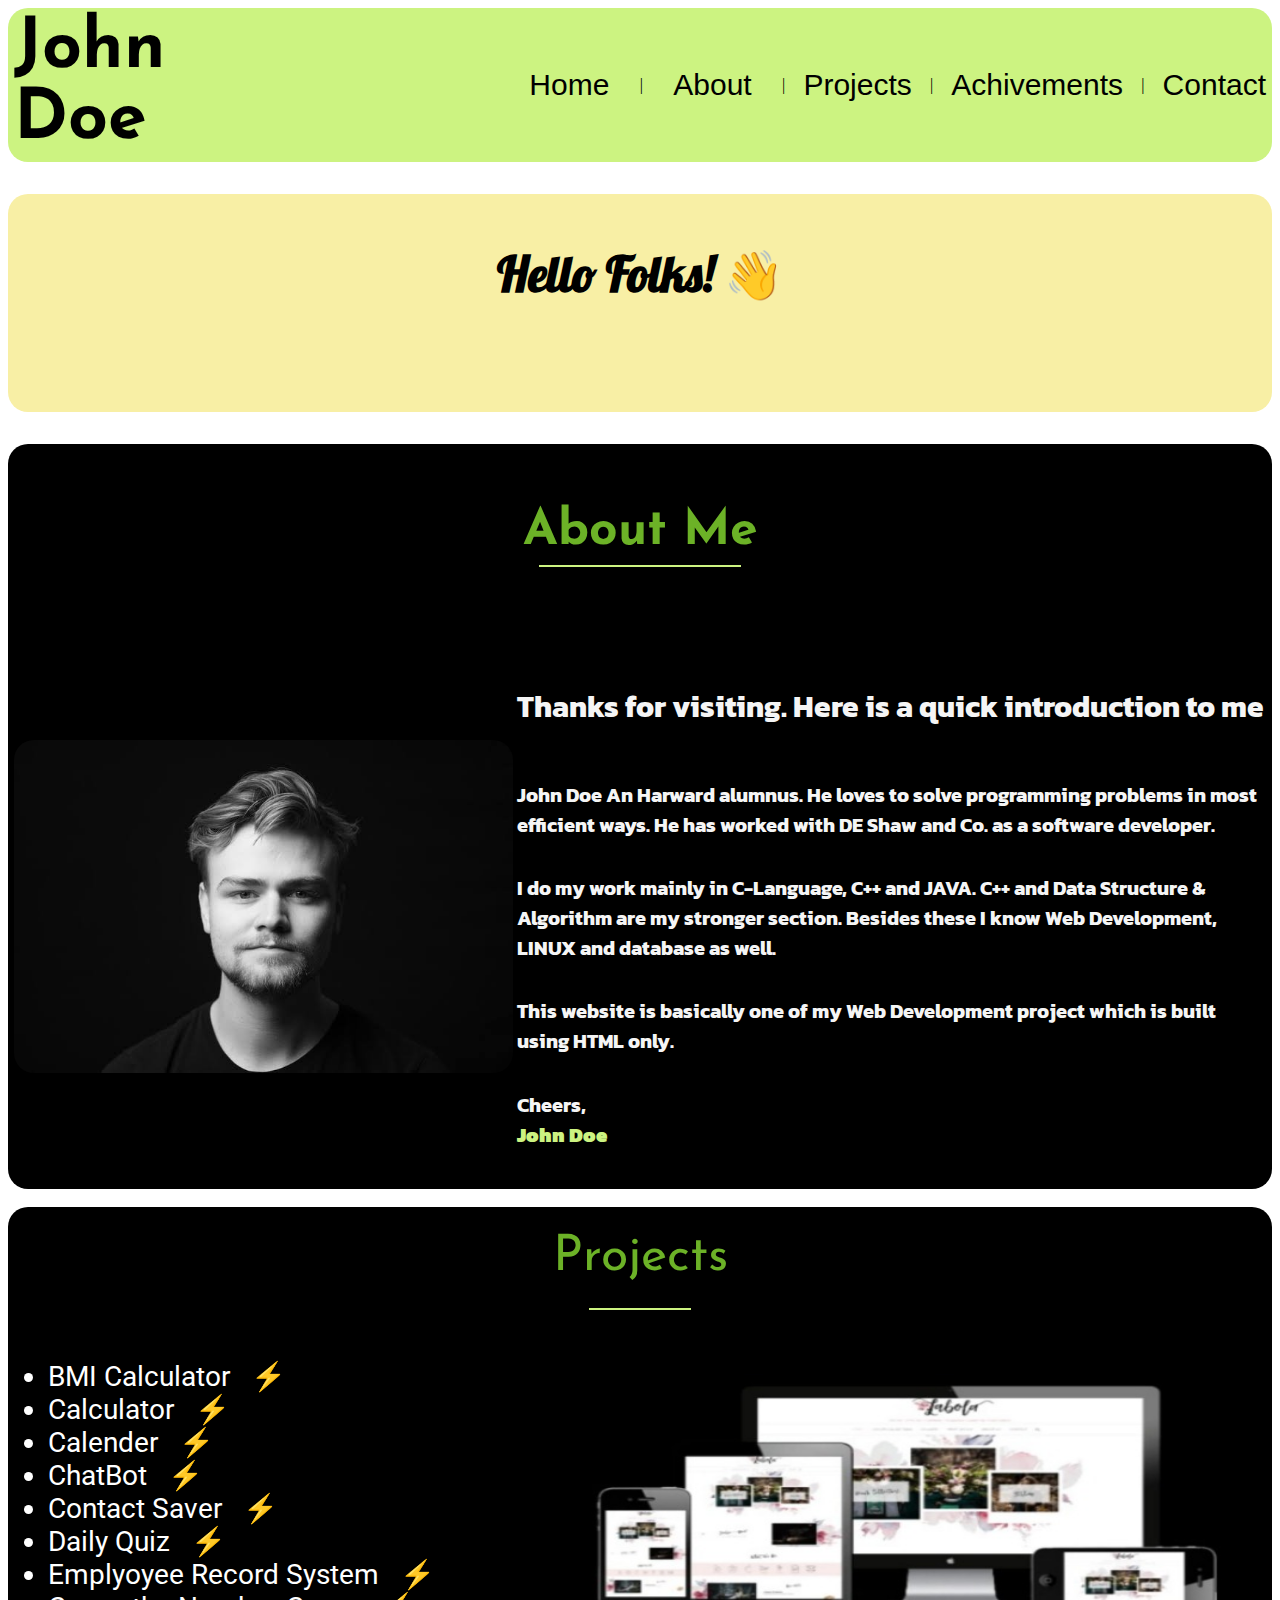
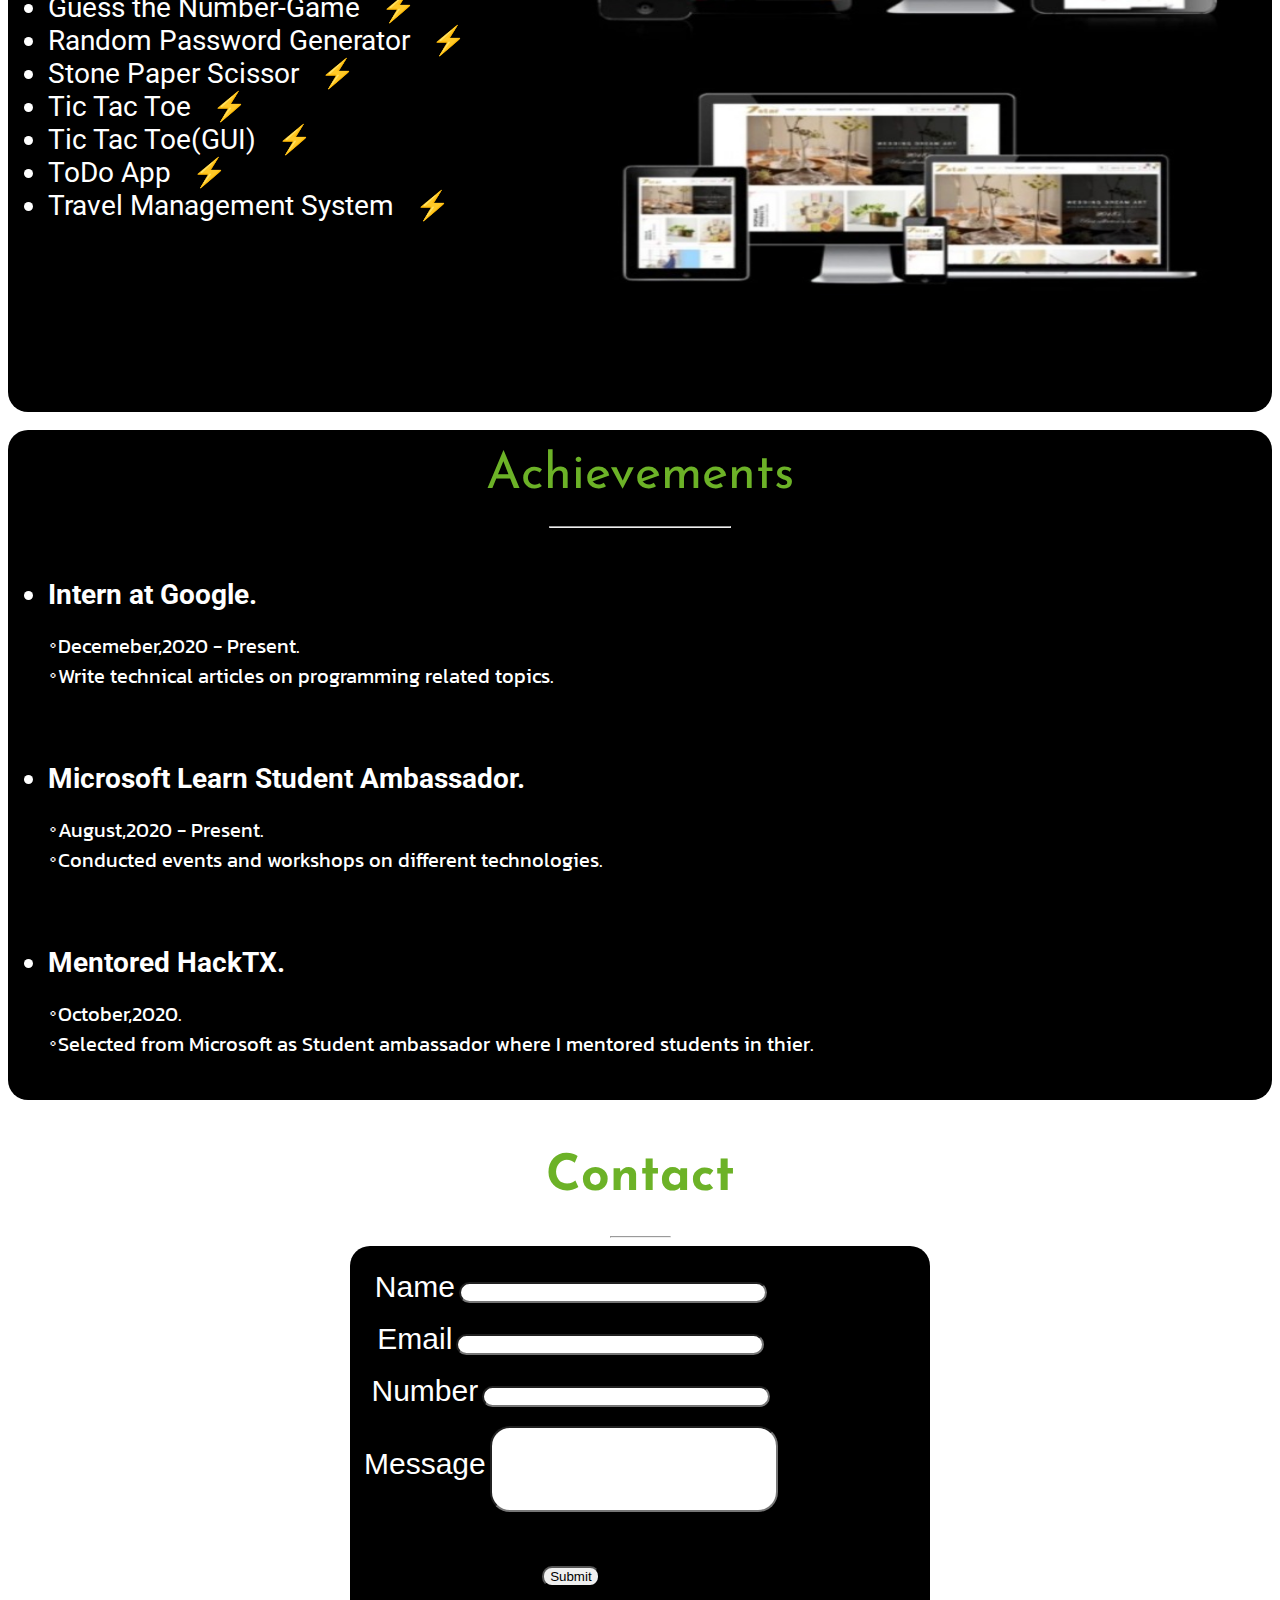
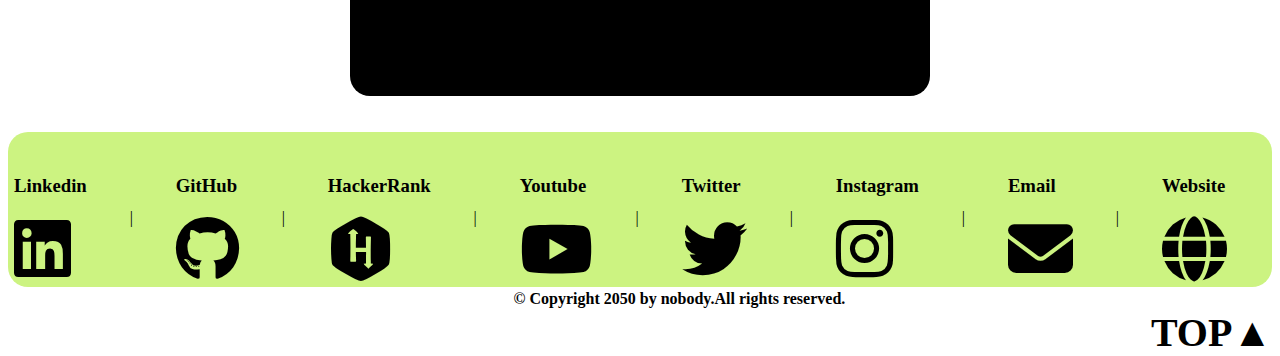
==== index.html @ 7a76ca44 "first update" ====
<!DOCTYPE html>
<html lang="en">
<head>
    <meta charset="UTF-8">
    <meta http-equiv="X-UA-Compatible" content="IE=edge">
    <meta name="viewport" content="width=device-width, initial-scale=1.0">
    <link rel="stylesheet" href="./fontawesome-6/css/all.css">
    <link rel="preconnect" href="https://fonts.googleapis.com">
<link rel="preconnect" href="https://fonts.gstatic.com" crossorigin>
<link href="https://fonts.googleapis.com/css2?family=Josefin+Sans:wght@700&family=Lobster&family=Kanit:ital,wght@1,200&family=Roboto&display=swap" rel="stylesheet">
<link rel="stylesheet" href="./style.css">
    <title>simple profile page</title>
</head>
<body>
    <!-- header-starting -->
    <table bgcolor="#CCF381" style="border-radius: 20px"
    width="100%"
    height="120px">
        <tr>
            <td>
                <table align="center">
                    <tr>
                        <td>
                            <b style="font-family: 'Josefin Sans', sans-serif;
                                      font-size: 70px;">John Doe</b>
                        </td>
                        <td width="25%"></td>
                        <td>
                            <a id="home" href="#home" style="text-decoration: none;
                            font-family: 'Abel', sans-serif; 
                            font-size: 30px;
                            color: black;">Home</a>
                        </td>
                        <td width="2%"></td>
                        <td>|</td>
                        <td width="2%"></td>

                        <td>
                            <a href="#about" style="text-decoration: none;
                            font-family: 'Abel', sans-serif; 
                            font-size: 30px;
                            color: black;">About</a>
                        </td>
                        <td width="2%"></td>
                        <td>|</td>
                        <td width="1%"></td>

                        <td>
                            <a href="#projects" style="text-decoration: none;
                            font-family: 'Abel', sans-serif; 
                            font-size: 30px;
                            color: black;">Projects</a>
                        </td>
                        <td width="1%"></td>
                        <td>|</td>
                        <td width="1%"></td>

                        <td>
                            <a href="#achivements" style="text-decoration: none;
                            font-family: 'Abel', sans-serif; 
                            font-size: 30px;
                            color: black;">Achivements</a>
                        </td>
                        <td width="1%"></td>
                        <td>|</td>
                        <td width="1%"></td>

                        <td>
                            <a href="#contact" style="text-decoration: none;
                            font-family: 'Abel', sans-serif; 
                            font-size: 30px;
                            color: black;">Contact</a>
                        </td>
                    </tr>
                </table>
            </td>
        </tr>
    </table>
    <h1 style="text-align: center;
                background-color: rgb(248, 239, 165);
                border-radius: 20px;
                width: 100%;
                height: 160px;
                display: block;
                font-size: 48px;
                font-family: 'Lobster', cursive;
                font-weight: bold;
                padding-top: 50px;
                padding-bottom: 8px;">
                Hello Folks! &#128075;</h1>
                <table
      width="100%"
      align="center"
      style="
        background-color: black;
        border-radius: 20px;
      "
    >
      <tr>
        <td>
          <table align="center">
            <tr>
              <td height="180" align="center" valign="middle" colspan="2">
                <h2
                  style="
                    font-family: 'Josefin Sans', sans-serif;
                    font-size: 50px;
                    color: rgb(108, 178, 39);
                    display: inline;
                  "
                >
                  About Me
                </h2>
                <hr color="#ccf381" width="200" />
              </td>
            </tr>

            <tr>
              <td width="40%">
                <img
                  src="./images/card.jpeg"
                  style="width: 100%; border-radius: 20px"
                />
              </td>

              <td width="60%">
                <h5
                  style="
                    font-family: 'Kanit', sans-serif;
                    color: whitesmoke;
                    font-size: 30px;
                  "
                >
                  Thanks for visiting. Here is a quick introduction to me
                </h5>
                <h5
                  style="
                    font-family: 'Kanit', sans-serif;
                    color: whitesmoke;
                    font-size: 20px;
                  "
                >
                  John Doe An Harward alumnus. He loves to solve programming
                  problems in most efficient ways. He has worked with DE Shaw
                  and Co. as a software developer.
                </h5>
                <h5
                  style="
                    font-family: 'Kanit', sans-serif;
                    color: whitesmoke;
                    font-size: 20px;
                  "
                >
                  I do my work mainly in C-Language, C++ and JAVA. C++ and Data
                  Structure & Algorithm are my stronger section. Besides these I
                  know Web Development, LINUX and database as well.
                </h5>
                <h5
                  style="
                    font-family: 'Kanit', sans-serif;
                    color: whitesmoke;
                    font-size: 20px;
                  "
                >
                  This website is basically one of my Web Development project
                  which is built using HTML only.
                </h5>
                <h5
                  style="
                    font-family: 'Kanit', sans-serif;
                    color: whitesmoke;
                    font-size: 20px;
                  "
                >
                  Cheers,<br />
                  <b style="color: #ccf381"> John Doe</b>
                </h5>
              </td>
            </tr>
          </table>
        </td>
      </tr>
    </table>
    <br>
                        <div class="main1" style="background-color:black;
                        color: rgb(108, 178, 39);
                        font-family: 'Josefin Sans', sans-serif;
                        border-radius: 20px;
                        width: 100%;
                        height: 780px;
                        text-align: center;
                        padding-top: 25px;
                        font-size: 50px;">Projects
                        <hr color="#ccf381" width="100" />
                        <ul>
                            <img src="./images/desktop.jpeg" style="text-align: right;
                                                          height: 550px;
                                                          width: 700px;
                                                          margin-left: auto;
                                                          float: right;" alt="desktop">
                            <li>BMI Calculator &nbsp;
                                &#9889;</li>
                            <li>Calculator &nbsp;
                                &#9889;</li>
                            <li>Calender &nbsp;
                                &#9889;</li>
                            <li>ChatBot &nbsp;
                                &#9889;</li>
                            <li>Contact Saver &nbsp;
                                &#9889;</li>
                            <li>Daily Quiz &nbsp;
                                &#9889;</li>
                            <li>Emplyoyee Record System &nbsp;
                                &#9889;</li>
                            <li>Guess the Number-Game &nbsp;
                                &#9889;</li>
                            <li>Random Password Generator &nbsp;
                                &#9889;</li>
                            <li>Stone Paper Scissor &nbsp;
                                &#9889;</li>
                            <li>Tic Tac Toe &nbsp;
                                &#9889;</li>
                            <li>Tic Tac Toe(GUI) &nbsp;
                                &#9889;</li>
                            <li>ToDo App &nbsp;
                                &#9889;</li>
                            <li>Travel Management System &nbsp;
                                &#9889;</li>
                        </ul>
                        </div><br>
                        <div class="main1" style="background-color:black;
                        color: rgb(108, 178, 39);
                        font-family: 'Josefin Sans', sans-serif;
                        border-radius: 20px;
                        width: 100%;
                        height: 650px;
                        text-align: center;
                        padding-top: 20px;
                        font-size: 50px;">Achievements
                        <hr width="180px">
                        
                        <center>
                        <ul>
                            <li><b>Intern at Google.</b></li>
                            <p style="color : white;
                            text-align: left;
                            font-size: 20px;
                            font-family: 'Kanit', sans-serif;">&#3866;Decemeber,2020 - Present.<br>
                            &#3866;Write technical articles on programming related topics.<br></p>
                            <br>
                            <li><b>Microsoft Learn Student Ambassador.</b></li>
                            <p style="color : white;
                            text-align: left;
                            font-size: 20px;
                            font-family: 'Kanit', sans-serif;">&#3866;August,2020 - Present.<br>
                            &#3866;Conducted events and workshops on different technologies.<br></p>
                            <br>
                            <li><b>Mentored HackTX.</b></li>
                            <p style="color : white;
                            text-align: left;
                            font-size: 20px;
                            font-family: 'Kanit', sans-serif;">&#3866;October,2020.<br>
                            &#3866;Selected from Microsoft as Student ambassador where I mentored students in thier.<br></p>
                            <br>
                        </ul>
                        </center>
                        </div>
                        <br>
                        <h1 style="color: rgb(108, 178, 39);
                        text-align: center;
                        font-size: 50px;
                        font-family: 'Josefin Sans', sans-serif;">Contact</h1>
                        <hr width="59px">
                        <center>
                        <div class="main2" style="background-color: black;
                        border-radius: 20px;
                        width: 580px;
                        height: 450px;
                        text-align: center;">
                            
                            <fieldset style="width: fit-content;
                                      text-align: center;
                                      border: 0px solid black;">
                            <form id="login" method="get" action="login.php" style="text-align: center;
                                                                              color: white;
                                                                              margin-left: auto;
                                                                              margin-right: auto;">
                                                                              <br>
                                <label for="name" style="font-size: 30px;
                                                    font-family: Arial, Helvetica, sans-serif;">Name</label>
                                <input type="text" name="name" style="border-radius: 20px;
                                                                width: 300px;">
                                <br>
                                <br>
                                <label for="email" style="font-size: 30px;
                                                    font-family: Arial, Helvetica, sans-serif;">Email</label>
                                <input type="text" name="email" style="border-radius: 20px;
                                                                        width: 300px;
                                                                        text-align: center;">
                                <br>
                                <br>
                                <label for="number" style="font-size: 30px;
                                                    font-family: Arial, Helvetica, sans-serif;">Number</label>
                                <input type="text" name="number" style="border-radius: 20px;
                                                                    width: 280px;">
                                <br><br>
                                <label for="message" style="font-size: 30px;
                                                     font-family: Arial, Helvetica, sans-serif;">Message</label>
                                <input type="text" name="name" style="border-radius: 20px;
                                                                height: 80px;
                                                                width: 280px;">
                                <br>
                                <br>
                                <br>
                                <br>
                                <center>
                                    <input type = "submit" value = "Submit" style="border-radius: 10px;" >
                                </center>
                            </form>
                            </fieldset>
                            </center>
                        </div>
                        <br>
                        <br>
                        <table bgcolor="#CCF381" style="border-radius: 20px"
                                                width="100%"
                                                height="120px">
        <tr>
            <td>
                <table align="center">
                    <tr>
                        <td>
                            <h3>Linkedin</h3>
                            <a href="#"><i class="fa-brands fa-linkedin" style="font-size:65px; color: black;"></i></a>
                        </td>
                        <td width="4%"></td>
                        <td>|</td>
                        <td width="4%"></td>
                        <td>
                            <h3>GitHub</h3>
                            <a href="#"><i class="fa-brands fa-github" style="font-size: 65px; color: black;"></i></a>
                        </td>
                        <td width="4%"></td>
                        <td>|</td>
                        <td width="4%"></td>
                        <td>
                            <h3>HackerRank</h3>
                            <a href="#"><i class="fa-brands fa-hackerrank" style="font-size: 65px; color: black;"></i></a>
                        </td>
                        <td width="4%"></td>
                        <td>|</td>
                        <td width="4%"></td>
                        <td>
                            <h3>Youtube</h3>
                            <a href="#"><i class="fa-brands fa-youtube" style="font-size: 65px; color: black;"></i></a>
                        </td>
                        <td width="4%"></td>
                        <td>|</td>
                        <td width="4%"></td>
                        <td>
                            <h3>Twitter</h3>
                            <a href="#"><i class="fa-brands fa-twitter" style="font-size: 65px; color: black;"></i></a>
                        </td>
                        <td width="4%"></td>
                        <td>|</td>
                        <td width="4%"></td>
                        <td>
                            <h3>Instagram</h3>
                            <a href="#"><i class="fa-brands fa-instagram" style="font-size: 65px; color: black;"></i></a>
                        </td>
                        <td width="4%"></td>
                        <td>|</td>
                        <td width="4%"></td>
                        <td>
                            <h3>Email</h3>
                            <a href="#"><i class="fa-solid fa-envelope" style="font-size: 65px; color: black;"></i></a>
                        </td>
                         <td width="4%"></td>
                        <td>|</td>
                        <td width="4%"></td>
                        <td>
                            <h3>Website</h3>
                            <a href="#"><i class="fa-solid fa-globe" style="color: #000000;font-size: 65px"></i></a>
                        </td>
                        <td width="4%"></td>
                    </tr>
                    <br>
                </table>
            </td>
        </tr>
     </table>
     <div class="end">
    <h4 style="display: inline; margin-left: 40%;">&#169; Copyright 2050 by nobody.All rights reserved.</h4>
        <h3 style="display: inline; margin: 0; padding: 0; margin-left: 30%;"><a href="#home" style="text-decoration: none; color: #000000; float: right; 
                                    font-size: 40px;">TOP▲</a></h3> 
    
</div>
</body>
</html>
---- style.css ----
li {
    color: white;
    text-align: justify;
    font-size: 28px;
    font-family: 'Roboto', sans-serif;

}
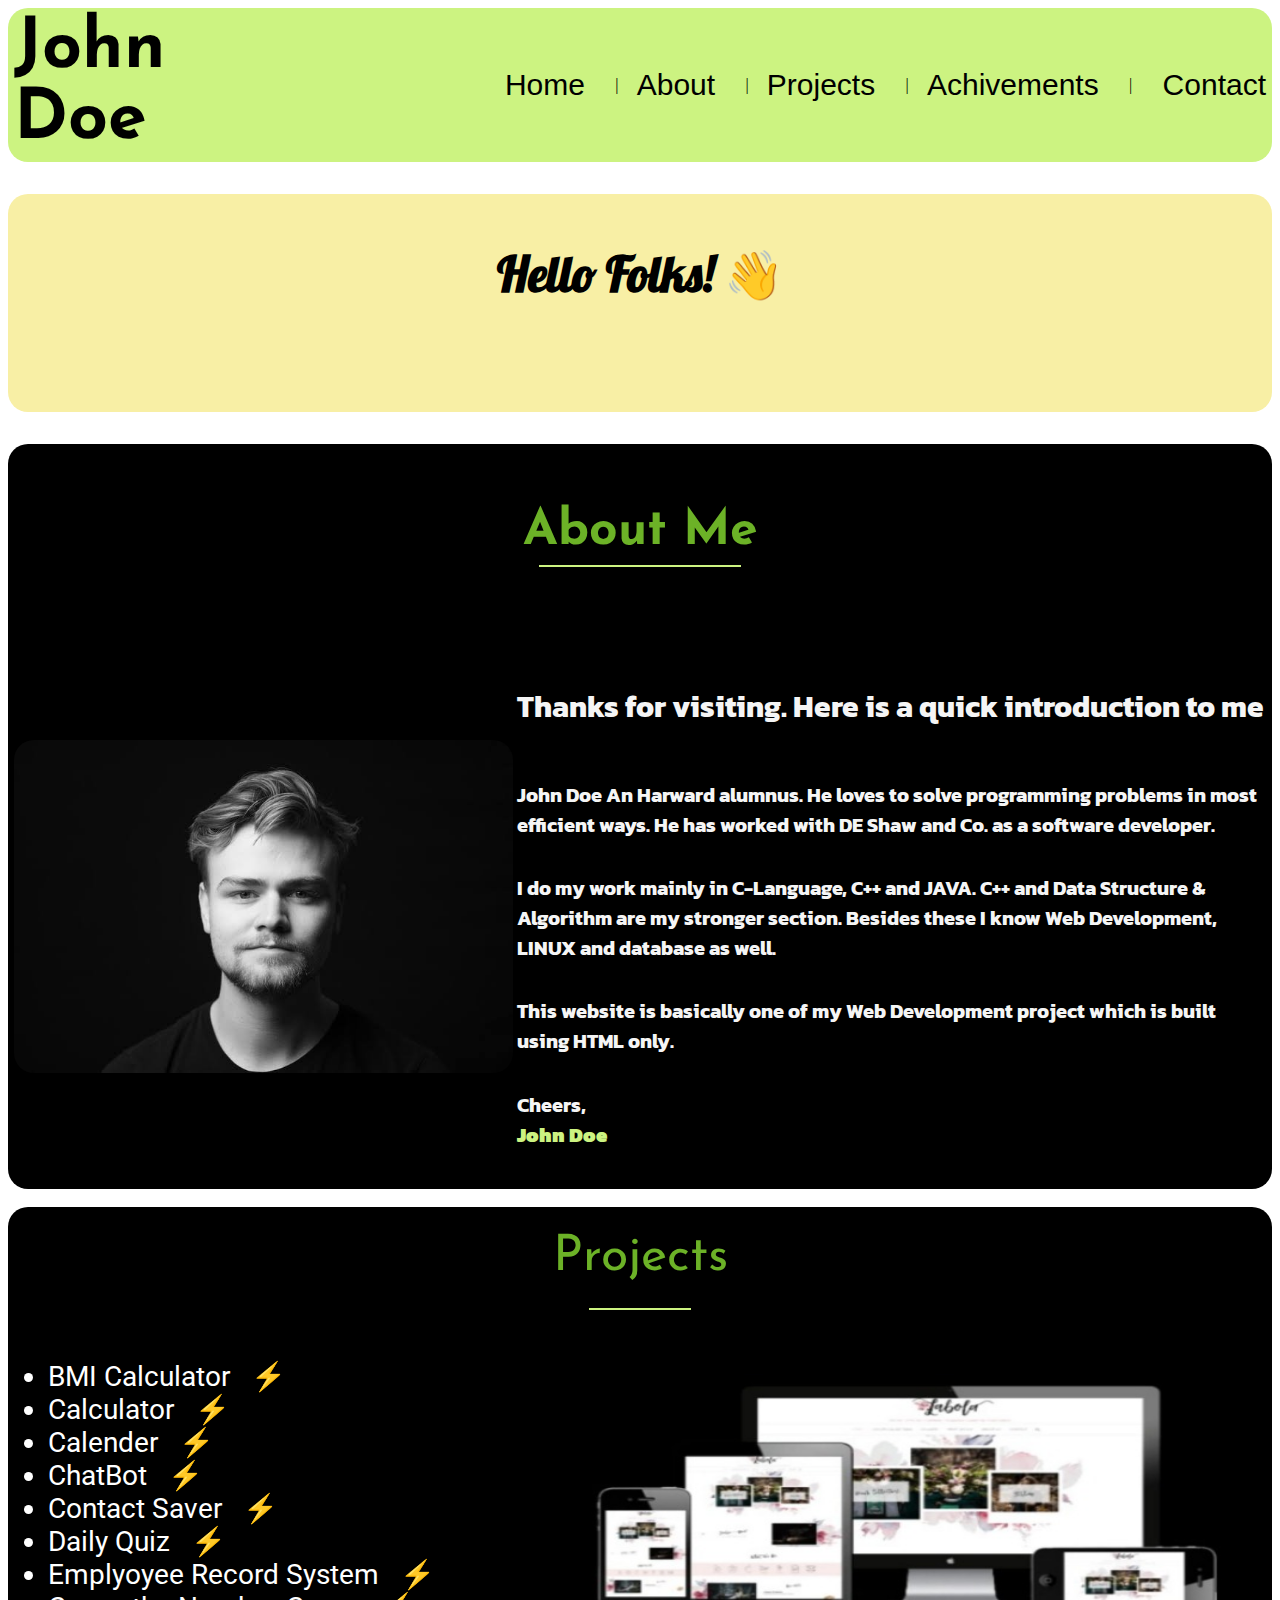
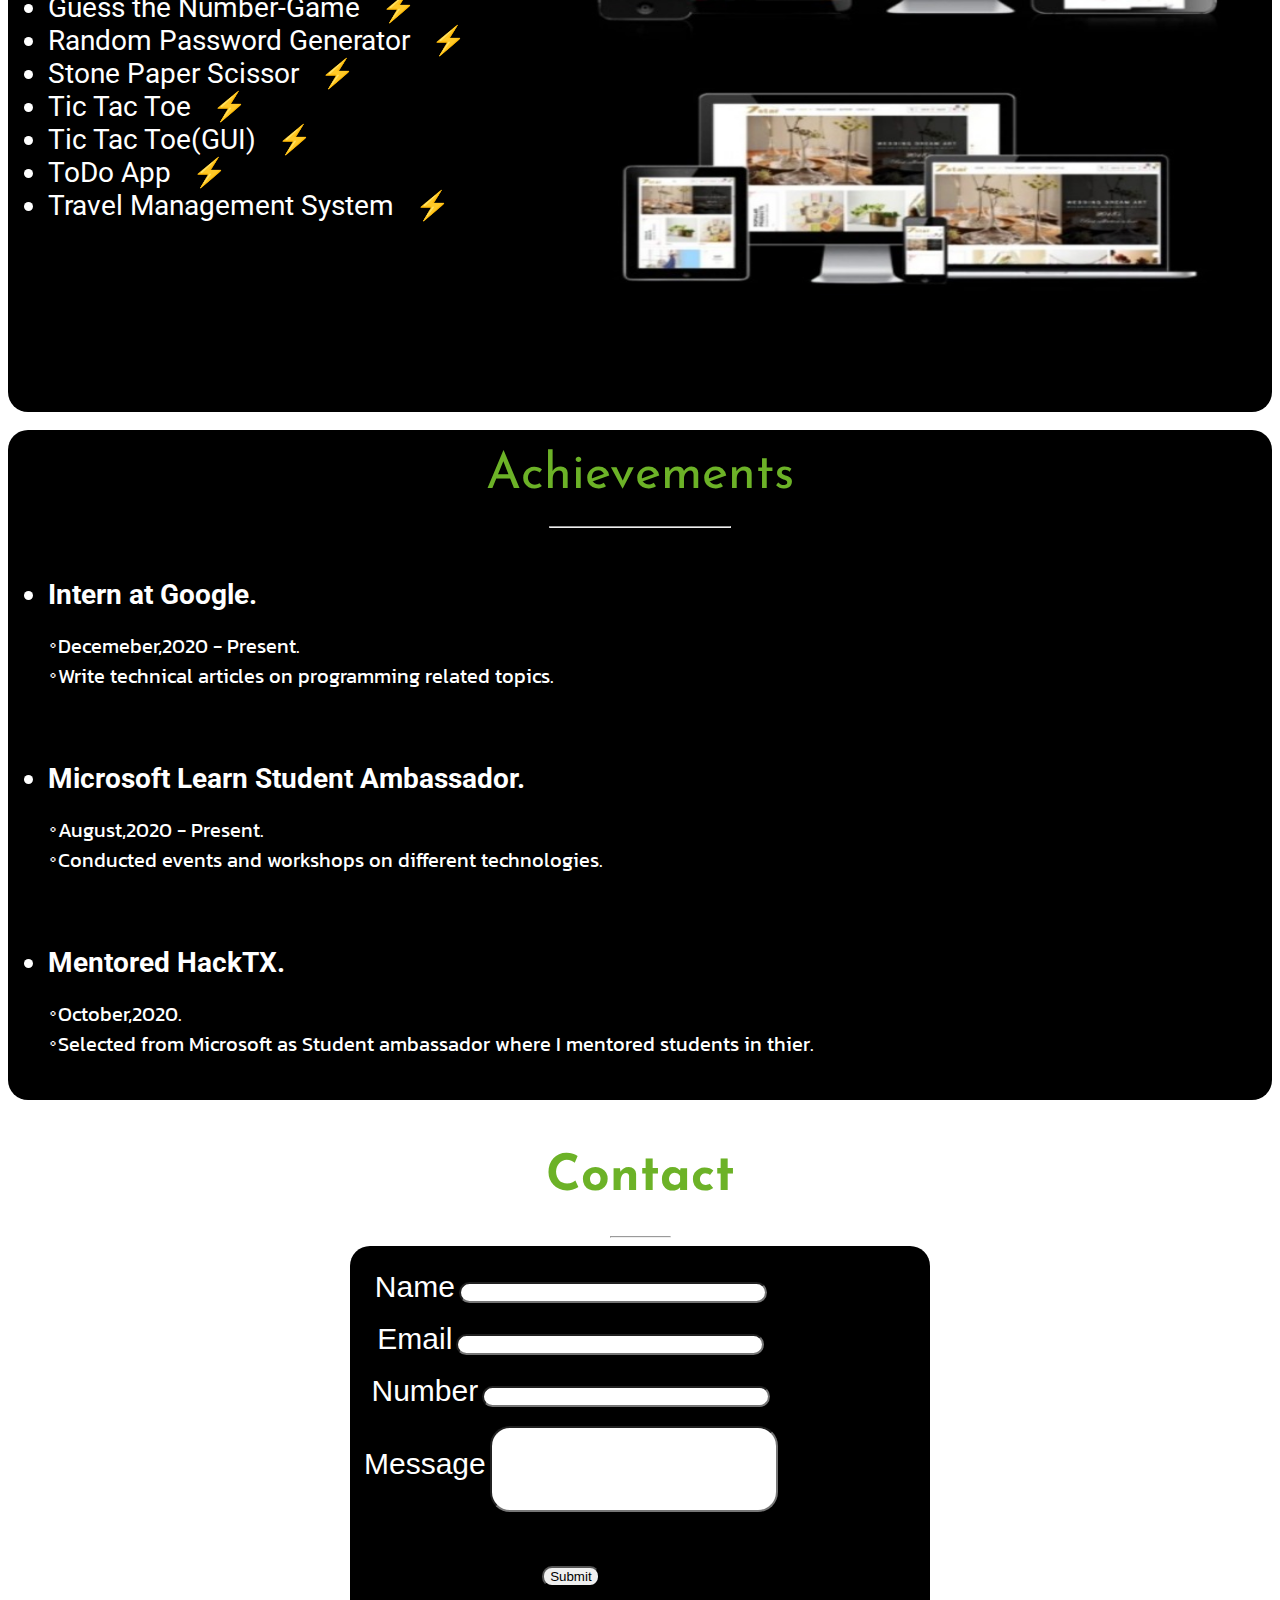
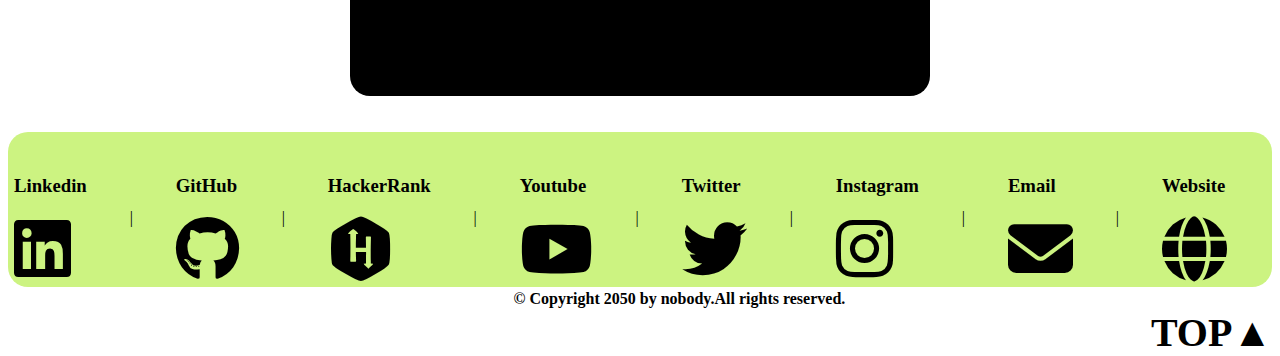
==== commit c1bc468d: "added README.md" ====
--- a/index.html
+++ b/index.html
@@ -24,7 +24,7 @@
                             <b style="font-family: 'Josefin Sans', sans-serif;
                                       font-size: 70px;">John Doe</b>
                         </td>
-                        <td width="25%"></td>
+                        <td width="15%"></td>
                         <td>
                             <a id="home" href="#home" style="text-decoration: none;
                             font-family: 'Abel', sans-serif; 
@@ -33,7 +33,7 @@
                         </td>
                         <td width="2%"></td>
                         <td>|</td>
-                        <td width="2%"></td>
+                        <td width="1%"></td>
 
                         <td>
                             <a href="#about" style="text-decoration: none;
@@ -51,9 +51,9 @@
                             font-size: 30px;
                             color: black;">Projects</a>
                         </td>
+                        <td width="2%"></td>
+                        <td>|</td>
                         <td width="1%"></td>
-                        <td>|</td>
-                        <td width="1%"></td>
 
                         <td>
                             <a href="#achivements" style="text-decoration: none;
@@ -61,9 +61,9 @@
                             font-size: 30px;
                             color: black;">Achivements</a>
                         </td>
-                        <td width="1%"></td>
-                        <td>|</td>
-                        <td width="1%"></td>
+                        <td width="2%"></td>
+                        <td>|</td>
+                        <td width="2%"></td>
 
                         <td>
                             <a href="#contact" style="text-decoration: none;
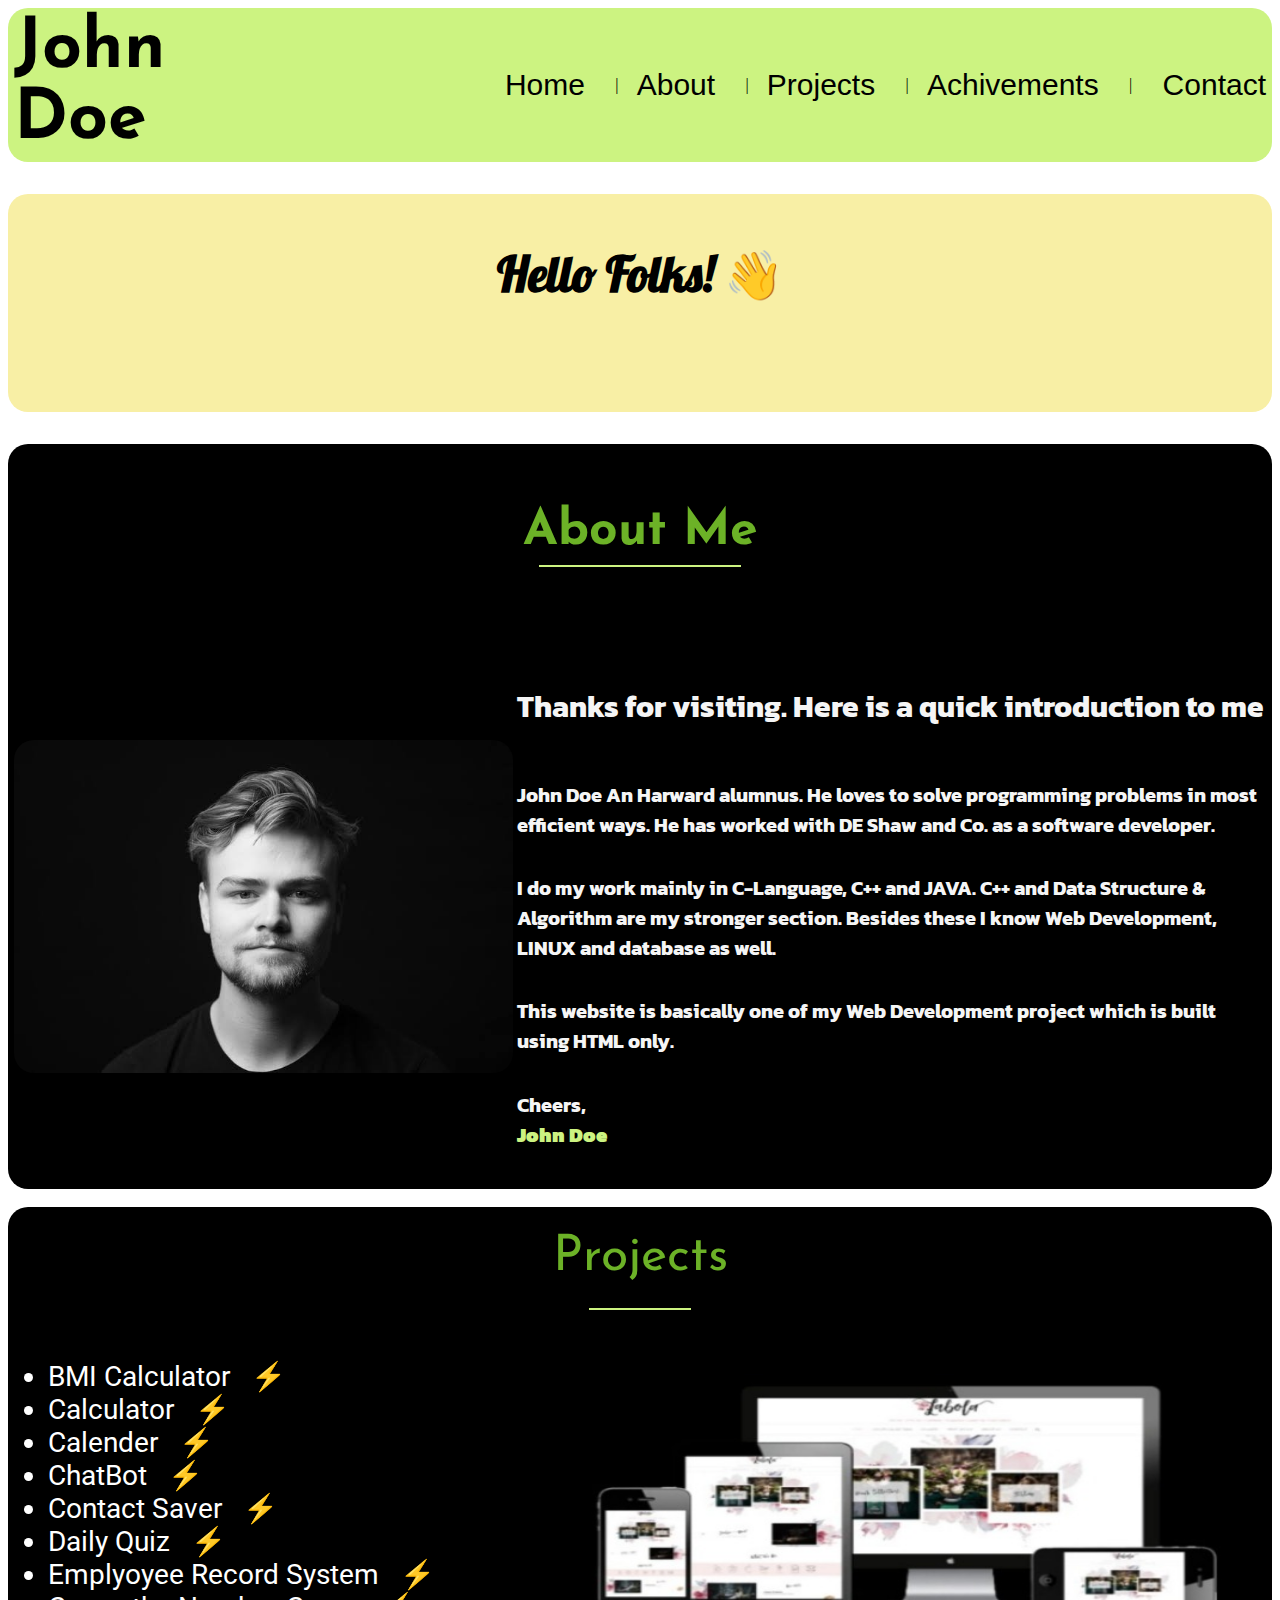
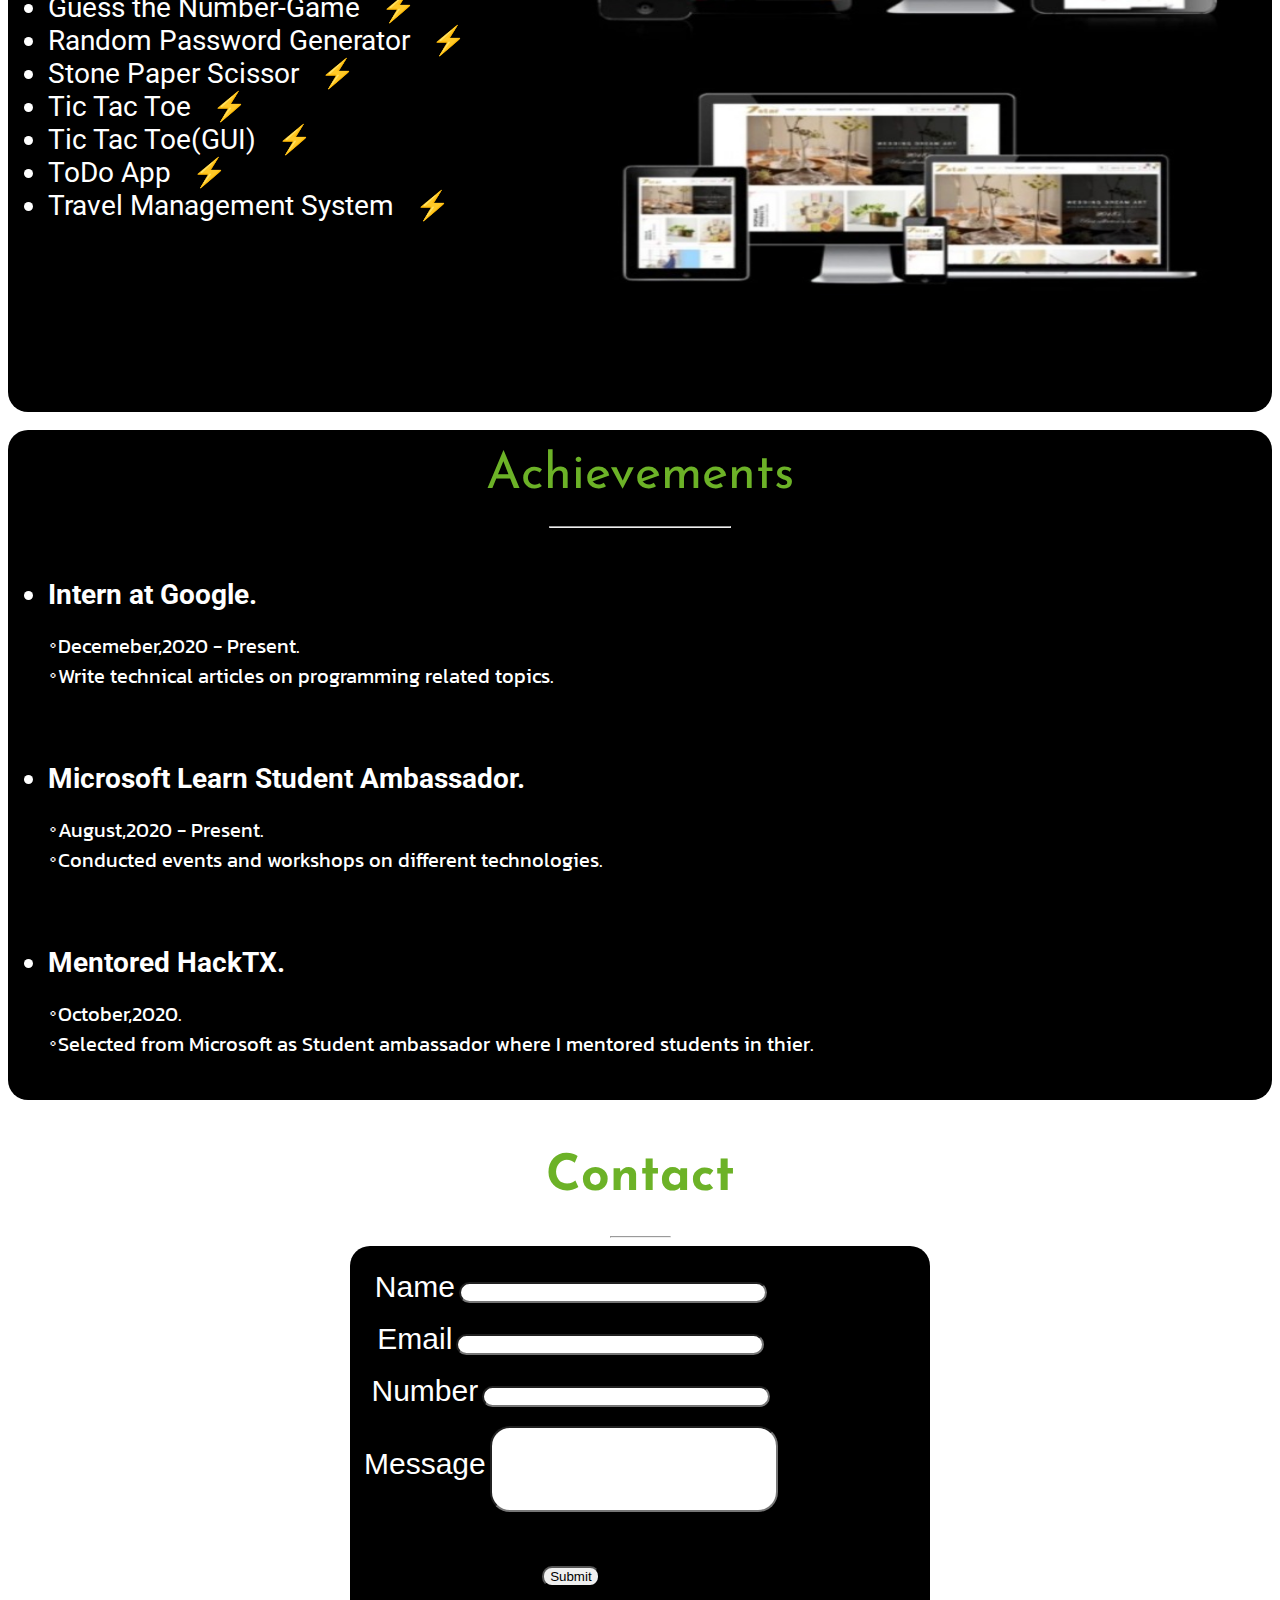
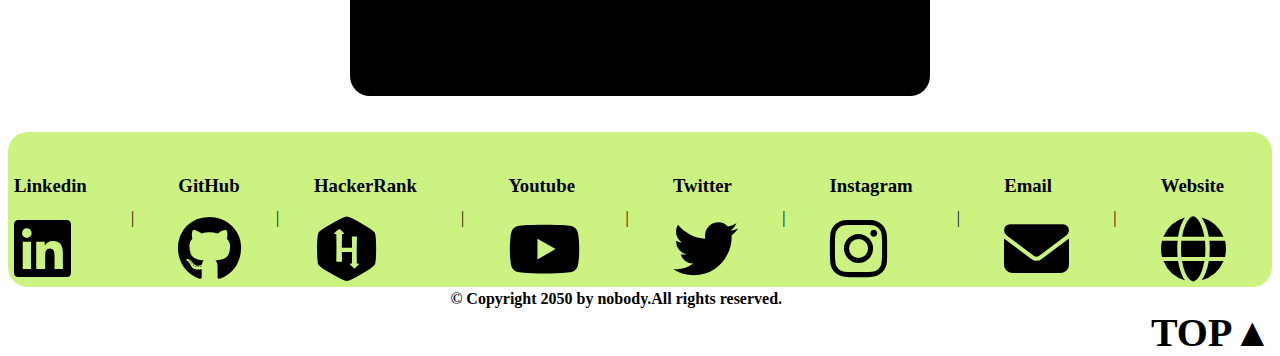
==== commit 64389baf: "added 1change" ====
--- a/index.html
+++ b/index.html
@@ -322,9 +322,9 @@
                         </div>
                         <br>
                         <br>
-                        <table bgcolor="#CCF381" style="border-radius: 20px"
-                                                width="100%"
-                                                height="120px">
+    <table bgcolor="#CCF381" style="border-radius: 20px"
+                                    width="100%"
+                                    height="100px">
         <tr>
             <td>
                 <table align="center">
@@ -340,9 +340,9 @@
                             <h3>GitHub</h3>
                             <a href="#"><i class="fa-brands fa-github" style="font-size: 65px; color: black;"></i></a>
                         </td>
-                        <td width="4%"></td>
-                        <td>|</td>
-                        <td width="4%"></td>
+                        <td width="3%"></td>
+                        <td>|</td>
+                        <td width="3%"></td>
                         <td>
                             <h3>HackerRank</h3>
                             <a href="#"><i class="fa-brands fa-hackerrank" style="font-size: 65px; color: black;"></i></a>
@@ -390,7 +390,7 @@
         </tr>
      </table>
      <div class="end">
-    <h4 style="display: inline; margin-left: 40%;">&#169; Copyright 2050 by nobody.All rights reserved.</h4>
+    <h4 style="display: inline; margin-left: 35%;">&#169; Copyright 2050 by nobody.All rights reserved.</h4>
         <h3 style="display: inline; margin: 0; padding: 0; margin-left: 30%;"><a href="#home" style="text-decoration: none; color: #000000; float: right; 
                                     font-size: 40px;">TOP▲</a></h3> 
     
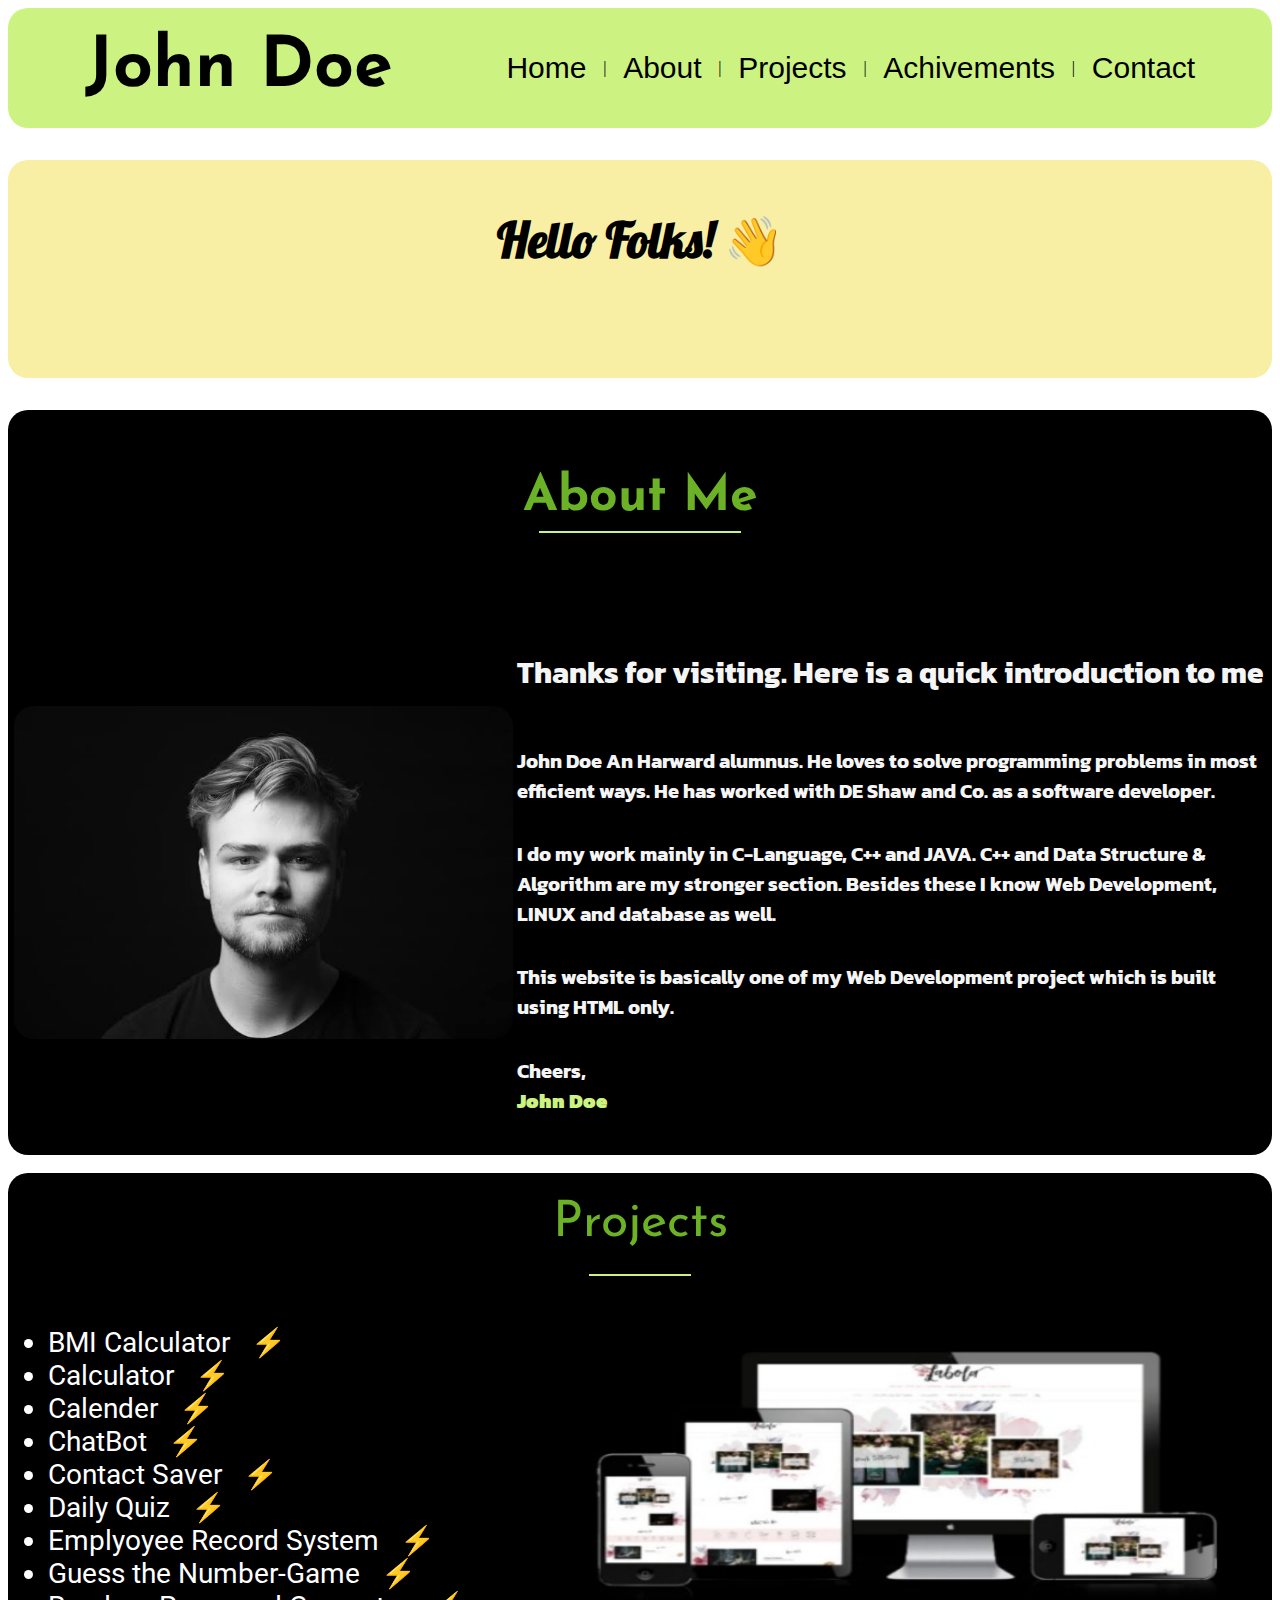
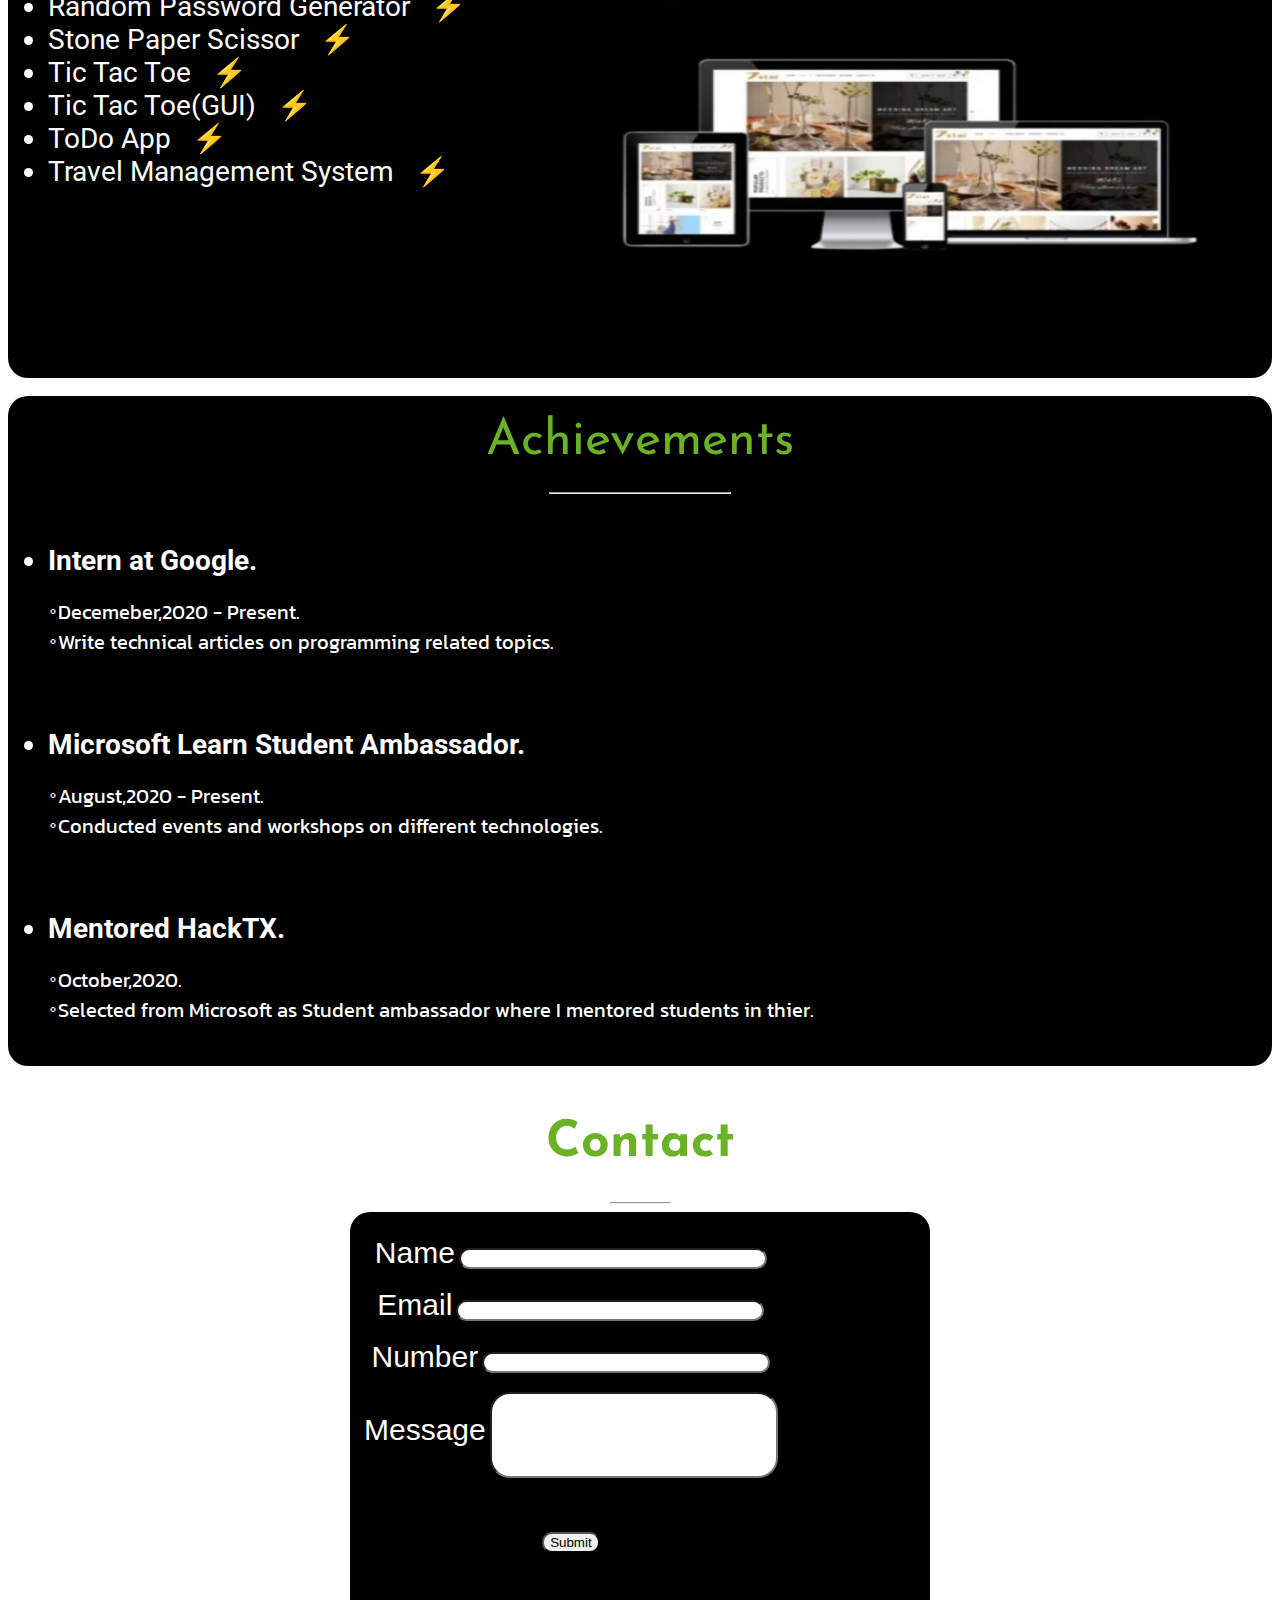
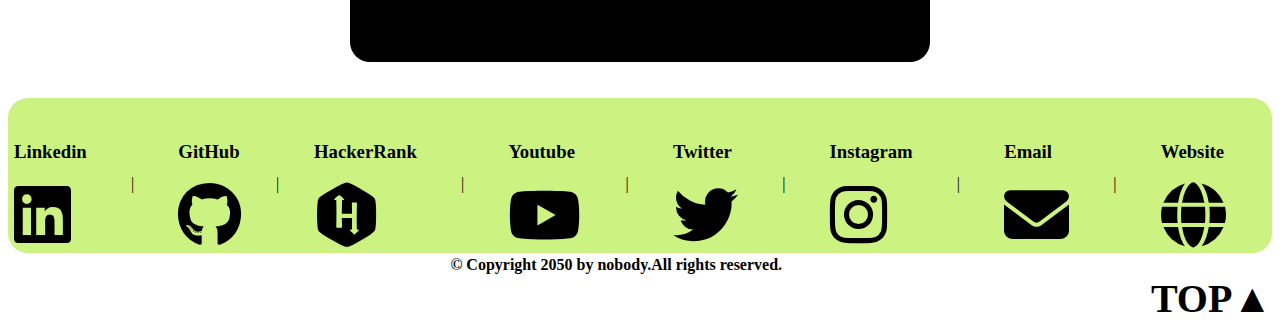
==== commit ffe0b637: "added 1change" ====
--- a/index.html
+++ b/index.html
@@ -18,20 +18,23 @@
     height="120px">
         <tr>
             <td>
-                <table align="center">
+                <table id="table" align="center">
                     <tr>
                         <td>
                             <b style="font-family: 'Josefin Sans', sans-serif;
-                                      font-size: 70px;">John Doe</b>
-                        </td>
-                        <td width="15%"></td>
-                        <td>
-                            <a id="home" href="#home" style="text-decoration: none;
+                                      font-size: 70px;
+                                      "
+                                      >John Doe</b
+                                      >
+                        </td>
+                        <td width="10%"></td>
+                        <td>
+                            <a href="#home" style="text-decoration: none;
                             font-family: 'Abel', sans-serif; 
                             font-size: 30px;
                             color: black;">Home</a>
                         </td>
-                        <td width="2%"></td>
+                        <td width="1%"></td>
                         <td>|</td>
                         <td width="1%"></td>
 
@@ -41,7 +44,7 @@
                             font-size: 30px;
                             color: black;">About</a>
                         </td>
-                        <td width="2%"></td>
+                        <td width="1%"></td>
                         <td>|</td>
                         <td width="1%"></td>
 
@@ -51,7 +54,7 @@
                             font-size: 30px;
                             color: black;">Projects</a>
                         </td>
-                        <td width="2%"></td>
+                        <td width="1%"></td>
                         <td>|</td>
                         <td width="1%"></td>
 
@@ -61,9 +64,9 @@
                             font-size: 30px;
                             color: black;">Achivements</a>
                         </td>
-                        <td width="2%"></td>
-                        <td>|</td>
-                        <td width="2%"></td>
+                        <td width="1%"></td>
+                        <td>|</td>
+                        <td width="1%"></td>
 
                         <td>
                             <a href="#contact" style="text-decoration: none;
@@ -391,7 +394,7 @@
      </table>
      <div class="end">
     <h4 style="display: inline; margin-left: 35%;">&#169; Copyright 2050 by nobody.All rights reserved.</h4>
-        <h3 style="display: inline; margin: 0; padding: 0; margin-left: 30%;"><a href="#home" style="text-decoration: none; color: #000000; float: right; 
+        <h3 style="display: inline; margin: 0; padding: 0; margin-left: 30%;"><a href="#table" style="text-decoration: none; color: #000000; float: right; 
                                     font-size: 40px;">TOP▲</a></h3> 
     
 </div>
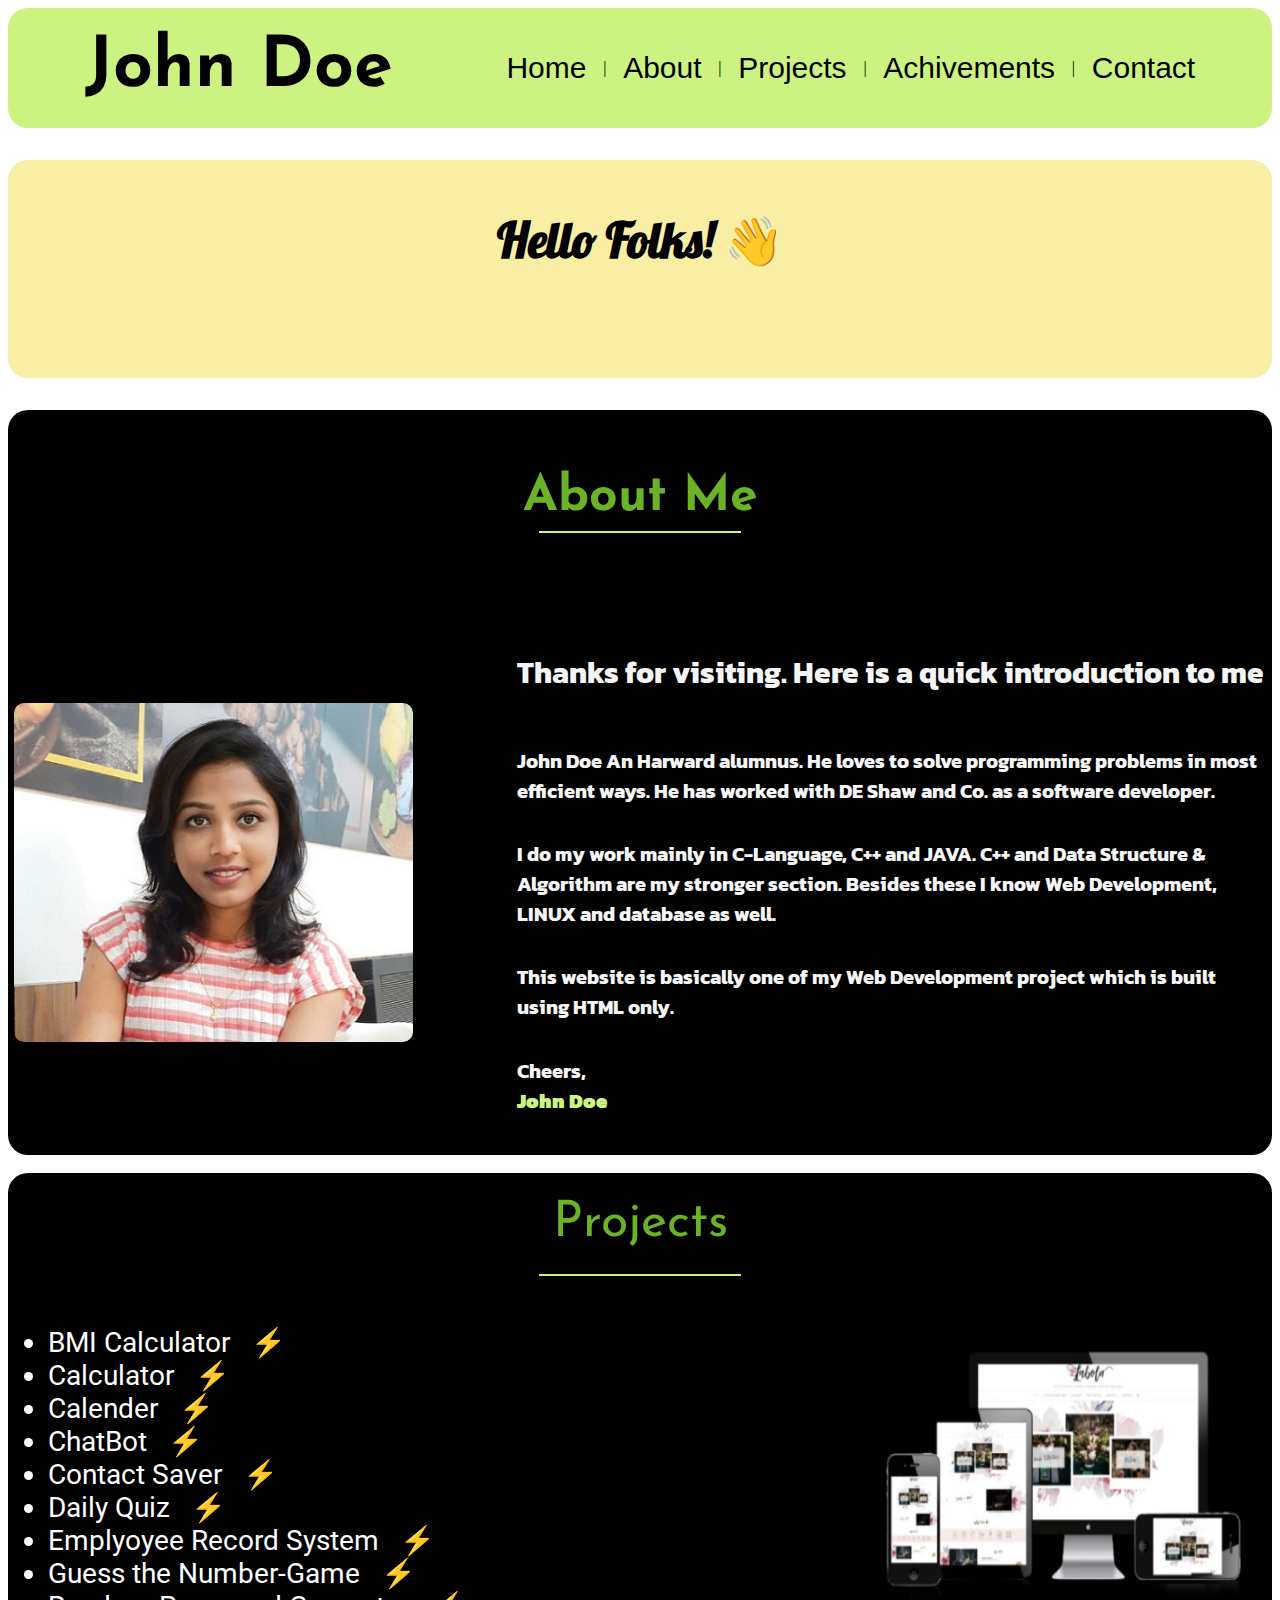
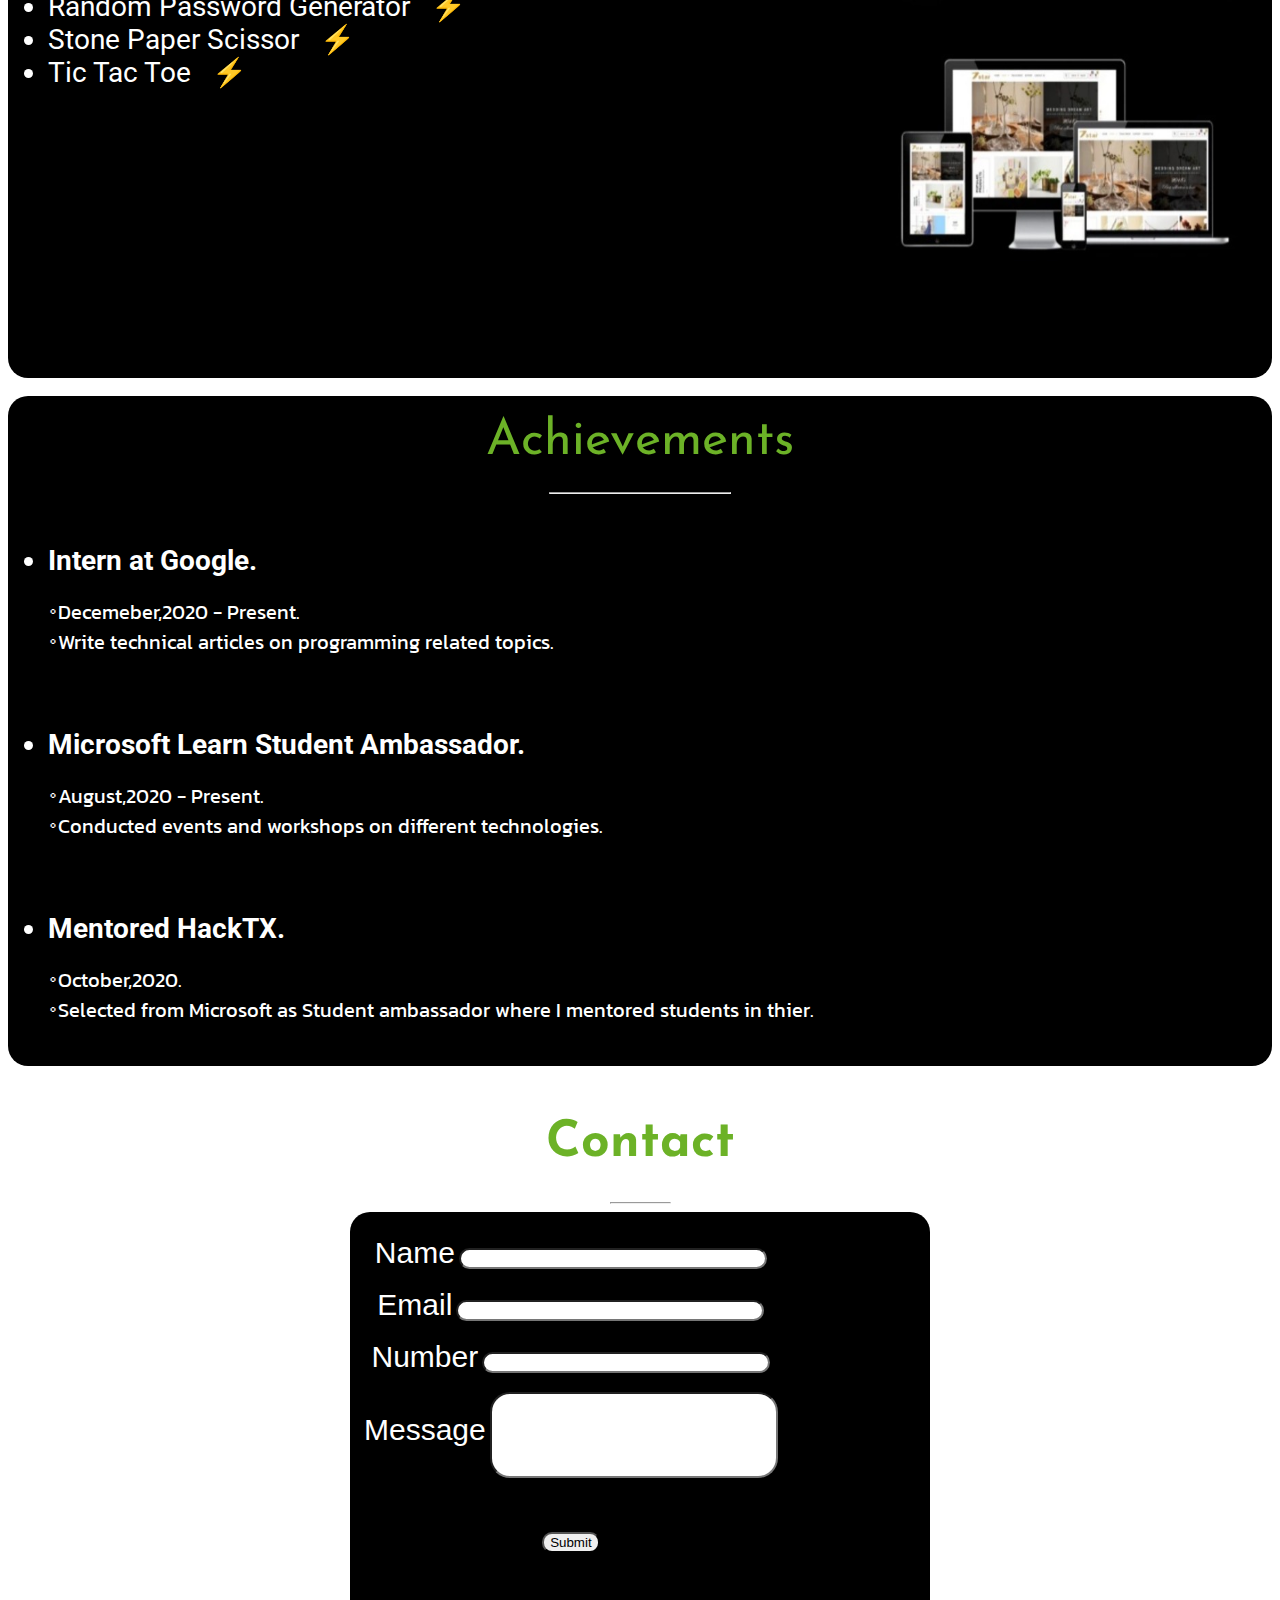
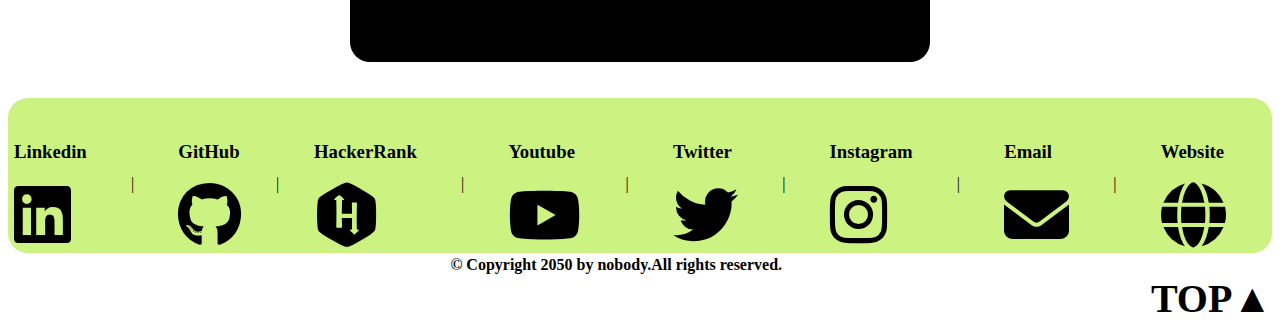
==== commit 6158d6f4: "2changes" ====
--- a/index.html
+++ b/index.html
@@ -3,7 +3,7 @@
 <head>
     <meta charset="UTF-8">
     <meta http-equiv="X-UA-Compatible" content="IE=edge">
-    <meta name="viewport" content="width=device-width, initial-scale=1.0">
+    <meta name="viewport" content="width=device-width, initial-scale=1">
     <link rel="stylesheet" href="./fontawesome-6/css/all.css">
     <link rel="preconnect" href="https://fonts.googleapis.com">
 <link rel="preconnect" href="https://fonts.gstatic.com" crossorigin>
@@ -121,8 +121,8 @@
             <tr>
               <td width="40%">
                 <img
-                  src="./images/card.jpeg"
-                  style="width: 100%; border-radius: 20px"
+                  src="./images/card1.jpeg"
+                  style="width: 80%; border-radius: 10px"
                 />
               </td>
 
@@ -194,11 +194,11 @@
                         text-align: center;
                         padding-top: 25px;
                         font-size: 50px;">Projects
-                        <hr color="#ccf381" width="100" />
+                        <hr color="#ccf381" width="200" />
                         <ul>
                             <img src="./images/desktop.jpeg" style="text-align: right;
                                                           height: 550px;
-                                                          width: 700px;
+                                                          width: 400px;
                                                           margin-left: auto;
                                                           float: right;" alt="desktop">
                             <li>BMI Calculator &nbsp;
@@ -222,12 +222,6 @@
                             <li>Stone Paper Scissor &nbsp;
                                 &#9889;</li>
                             <li>Tic Tac Toe &nbsp;
-                                &#9889;</li>
-                            <li>Tic Tac Toe(GUI) &nbsp;
-                                &#9889;</li>
-                            <li>ToDo App &nbsp;
-                                &#9889;</li>
-                            <li>Travel Management System &nbsp;
                                 &#9889;</li>
                         </ul>
                         </div><br>
--- a/style.css
+++ b/style.css
@@ -5,4 +5,13 @@
     font-size: 28px;
     font-family: 'Roboto', sans-serif;
 
-}+}
+
+  
+  @media only screen and (min-width: 815px) {
+    .table  {
+      width: 50%;
+      height: 100px;
+    }
+    
+  }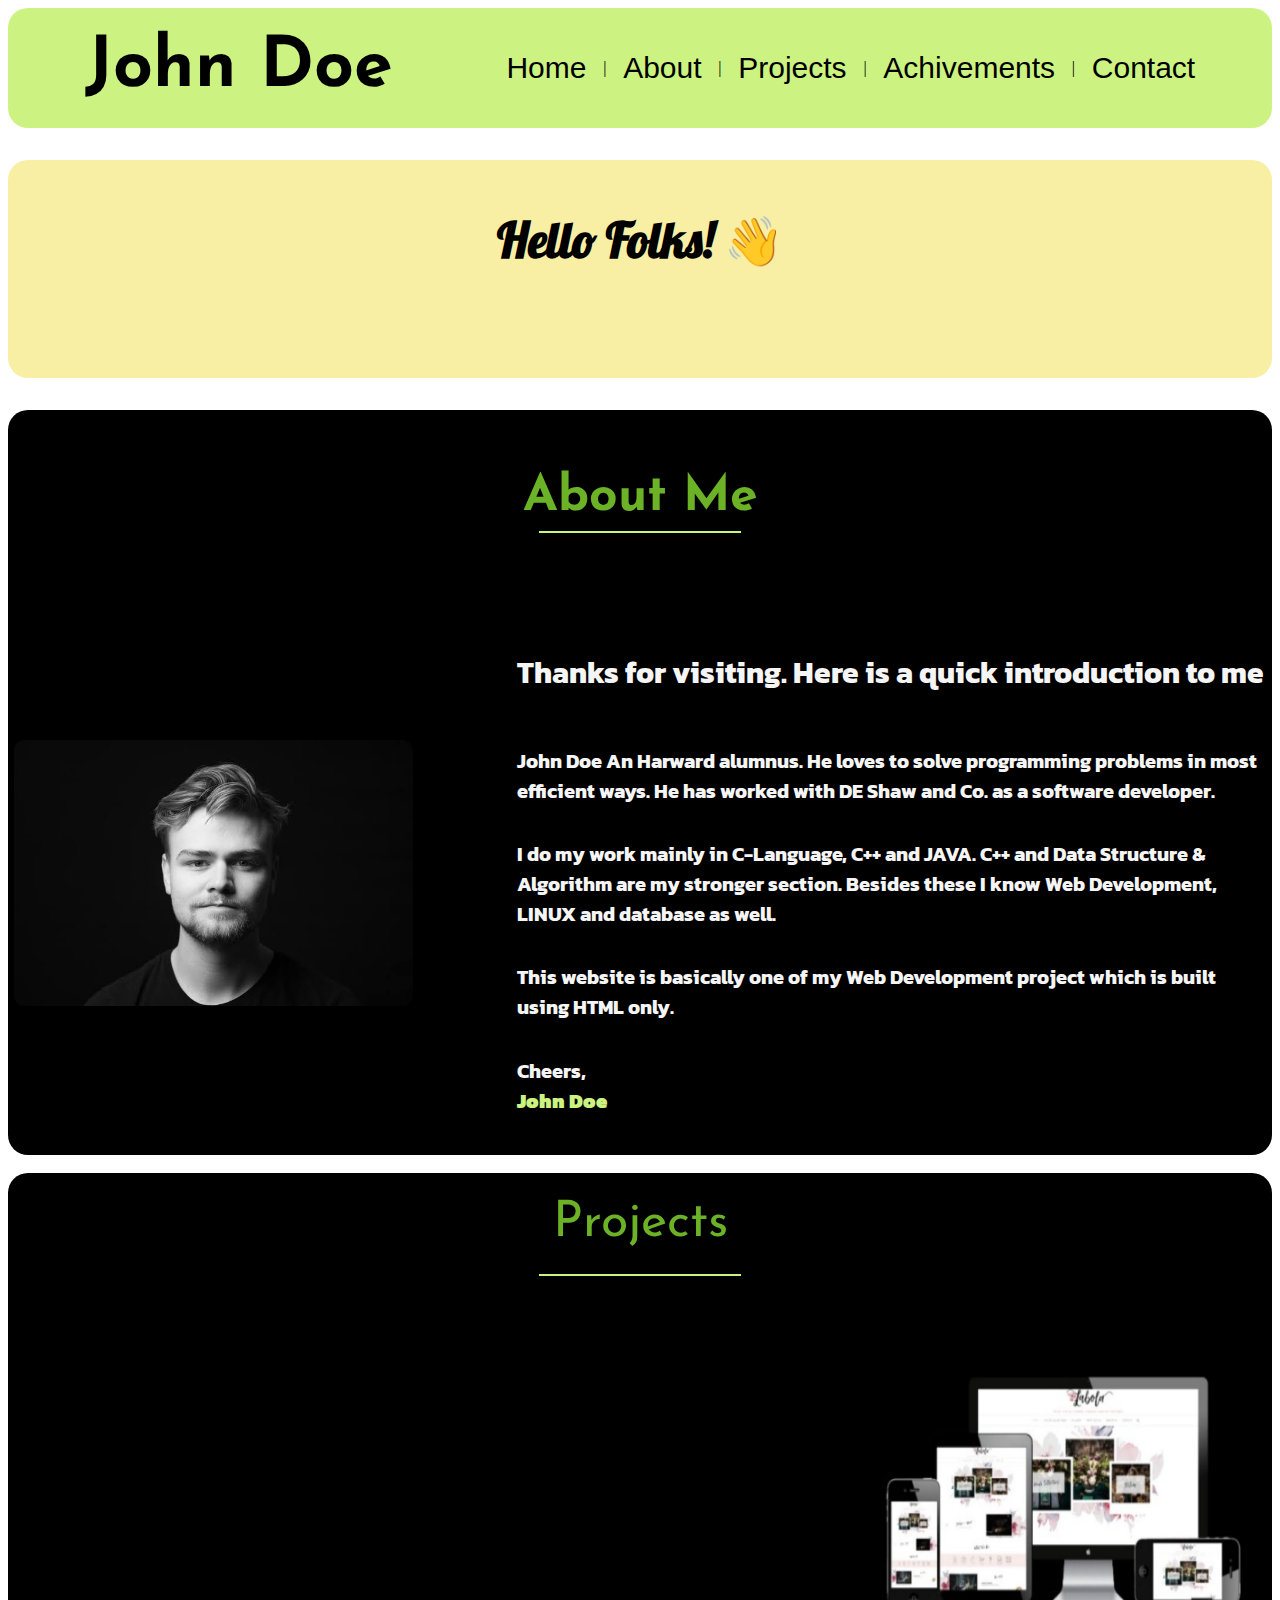
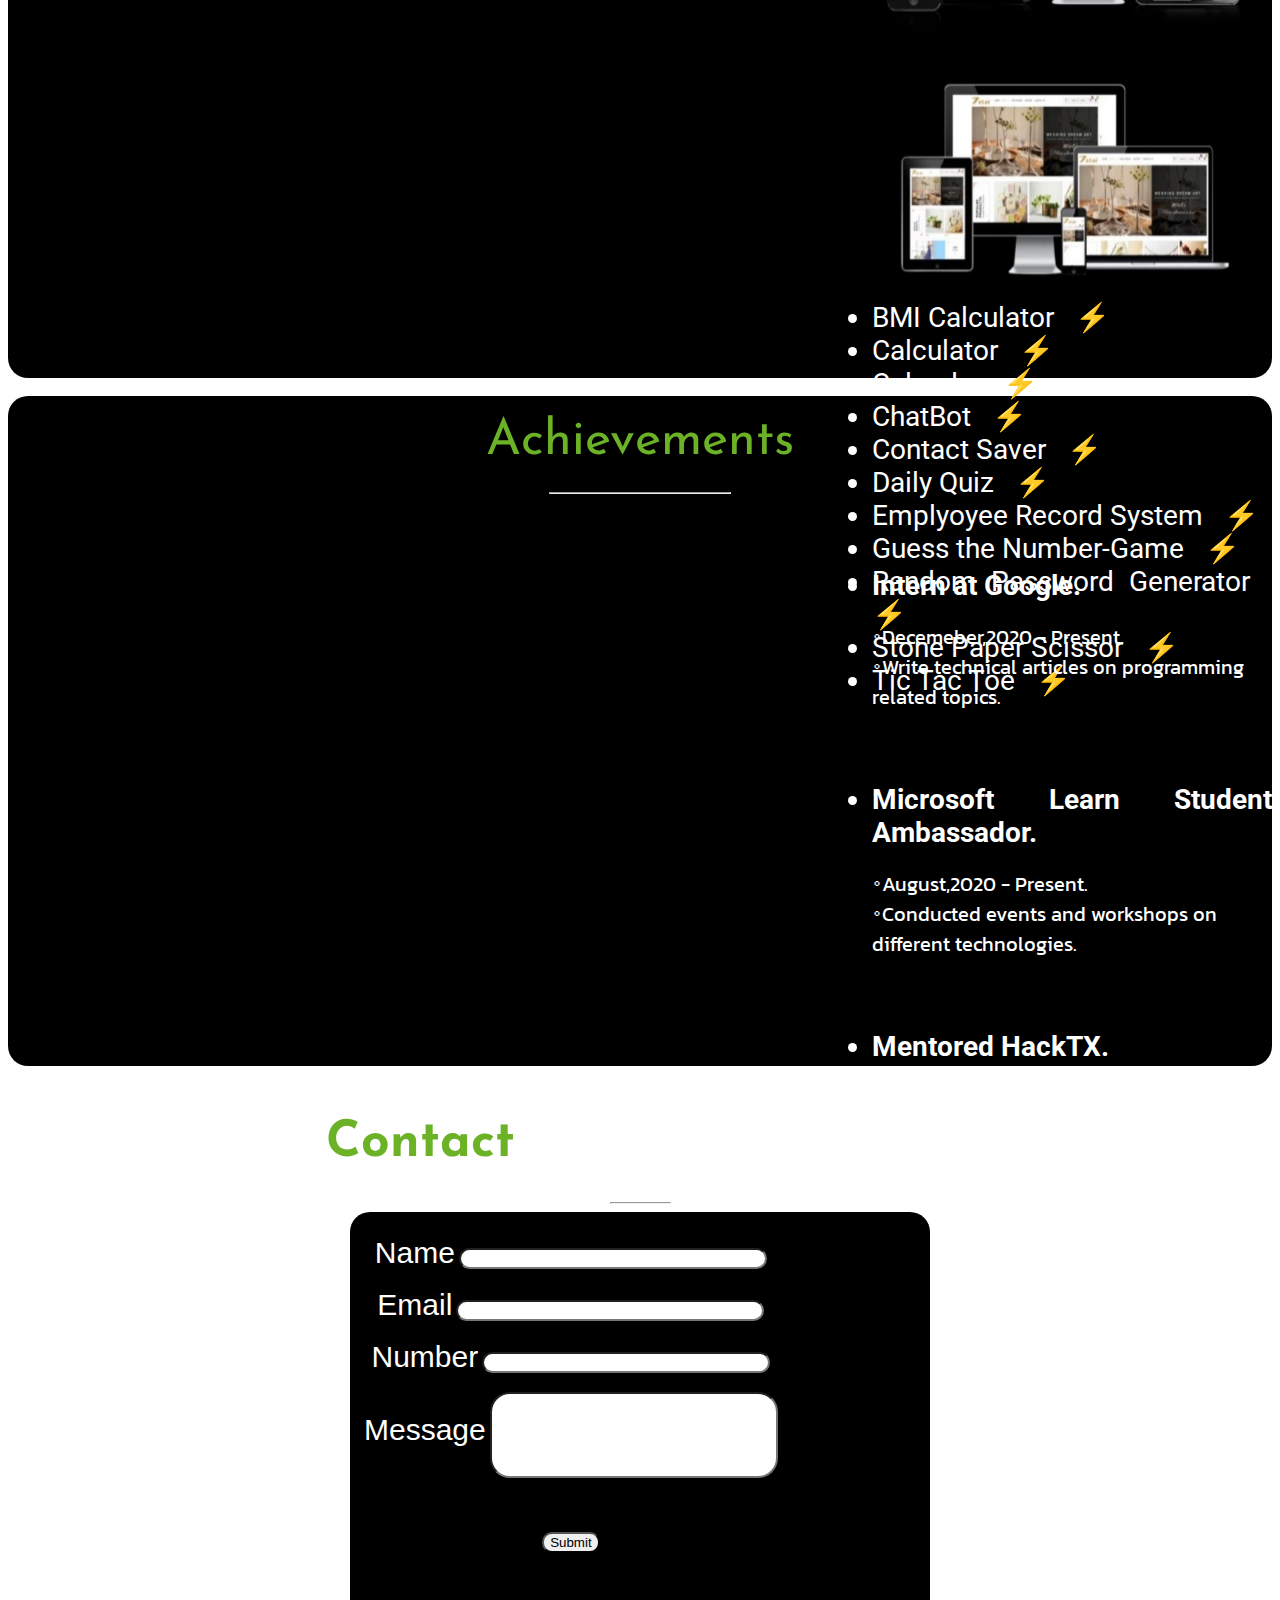
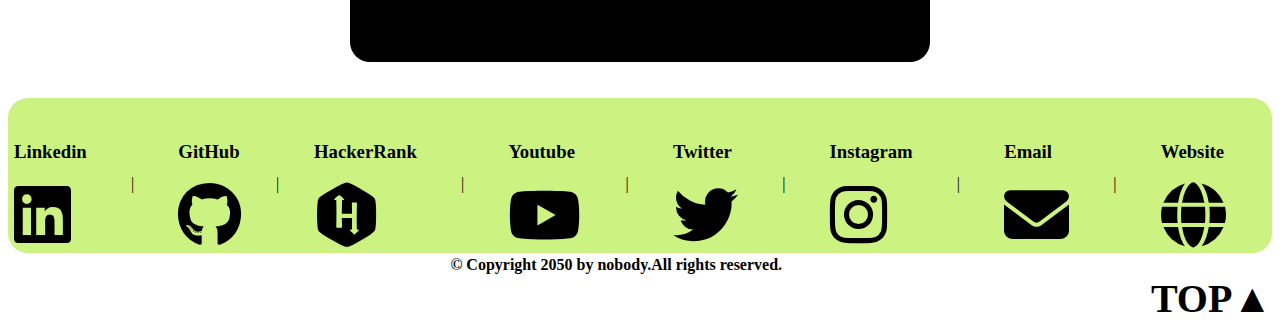
==== commit 745de99e: "1change" ====
--- a/index.html
+++ b/index.html
@@ -121,7 +121,7 @@
             <tr>
               <td width="40%">
                 <img
-                  src="./images/card1.jpeg"
+                  src="./images/card.jpeg"
                   style="width: 80%; border-radius: 10px"
                 />
               </td>
--- a/style.css
+++ b/style.css
@@ -13,5 +13,18 @@
       width: 50%;
       height: 100px;
     }
-    
+    li {
+      color: white;
+      text-align: justify;
+      font-size: 28px;
+      font-family: 'Roboto', sans-serif;
+  
+  }
+  ul {
+    text-align: right;
+    height: 550px;
+    width: 400px;
+    margin-left: auto;
+    float: right;
+  }
   }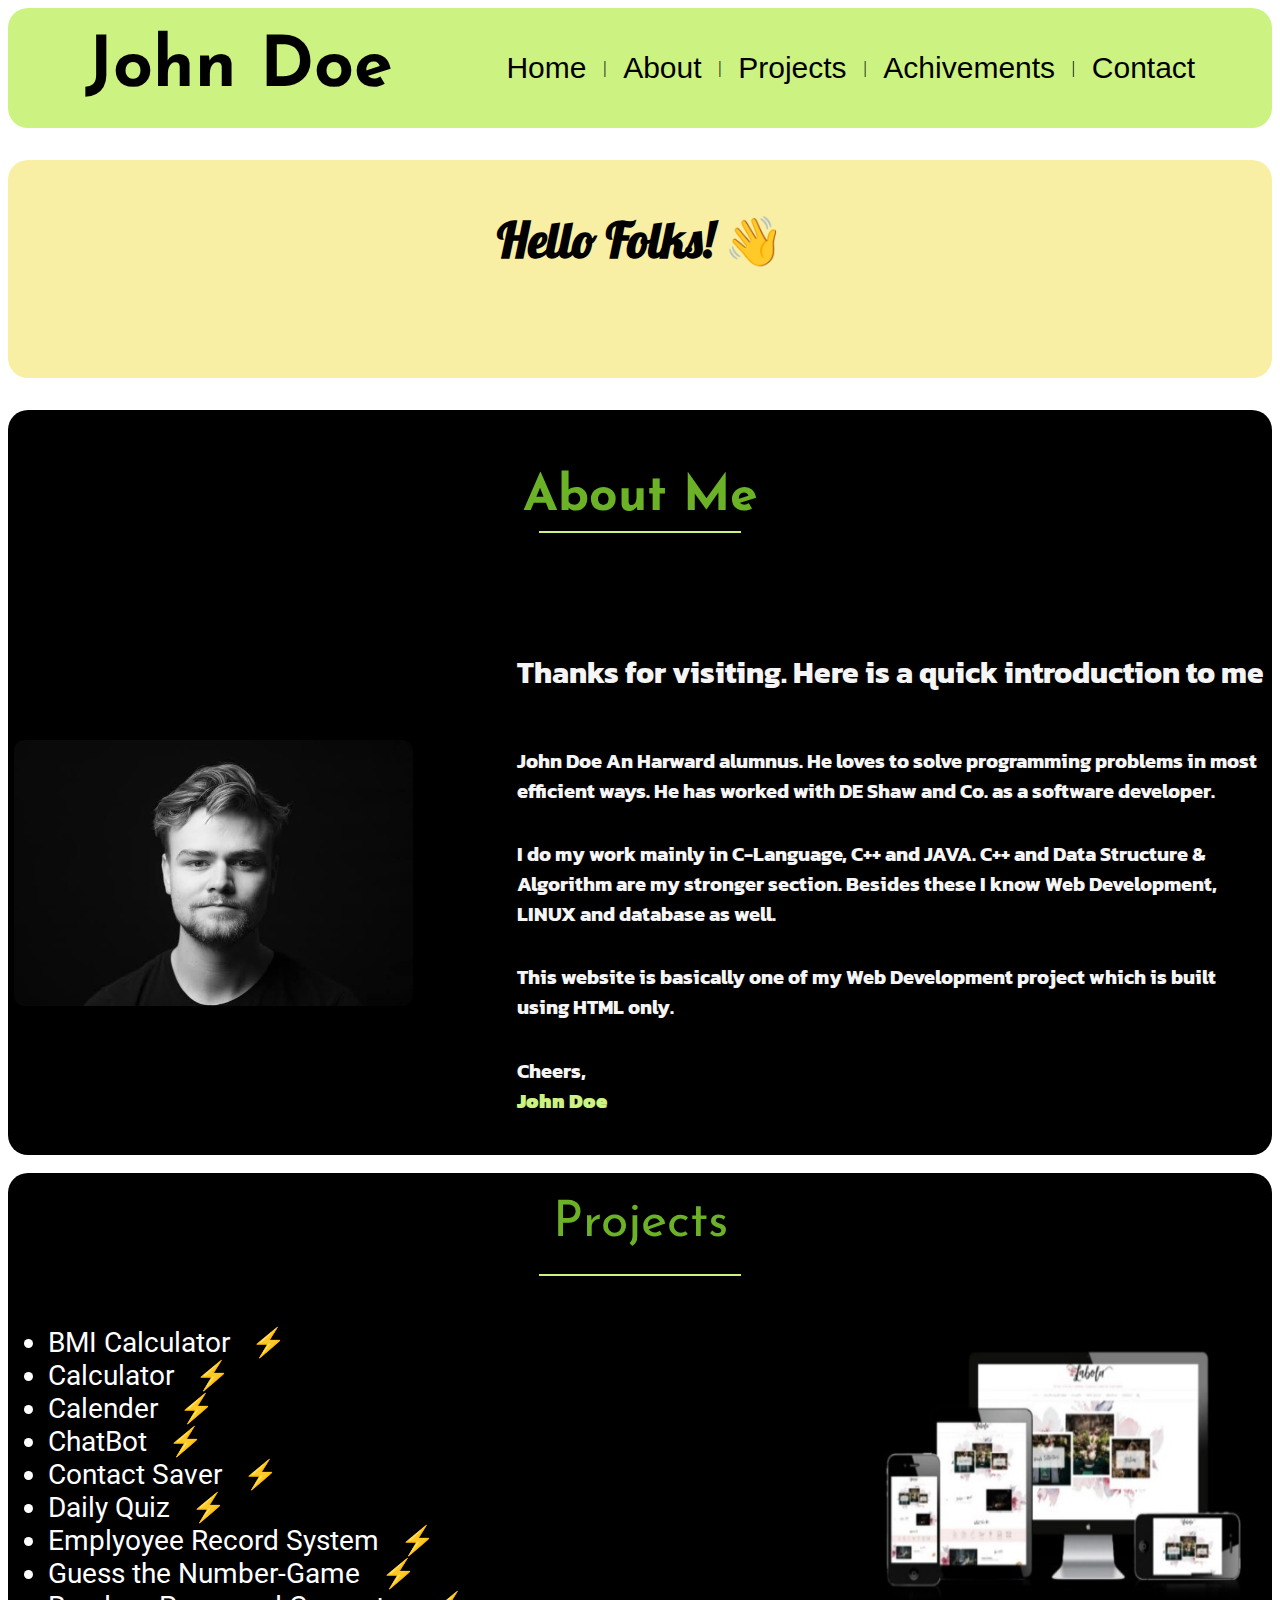
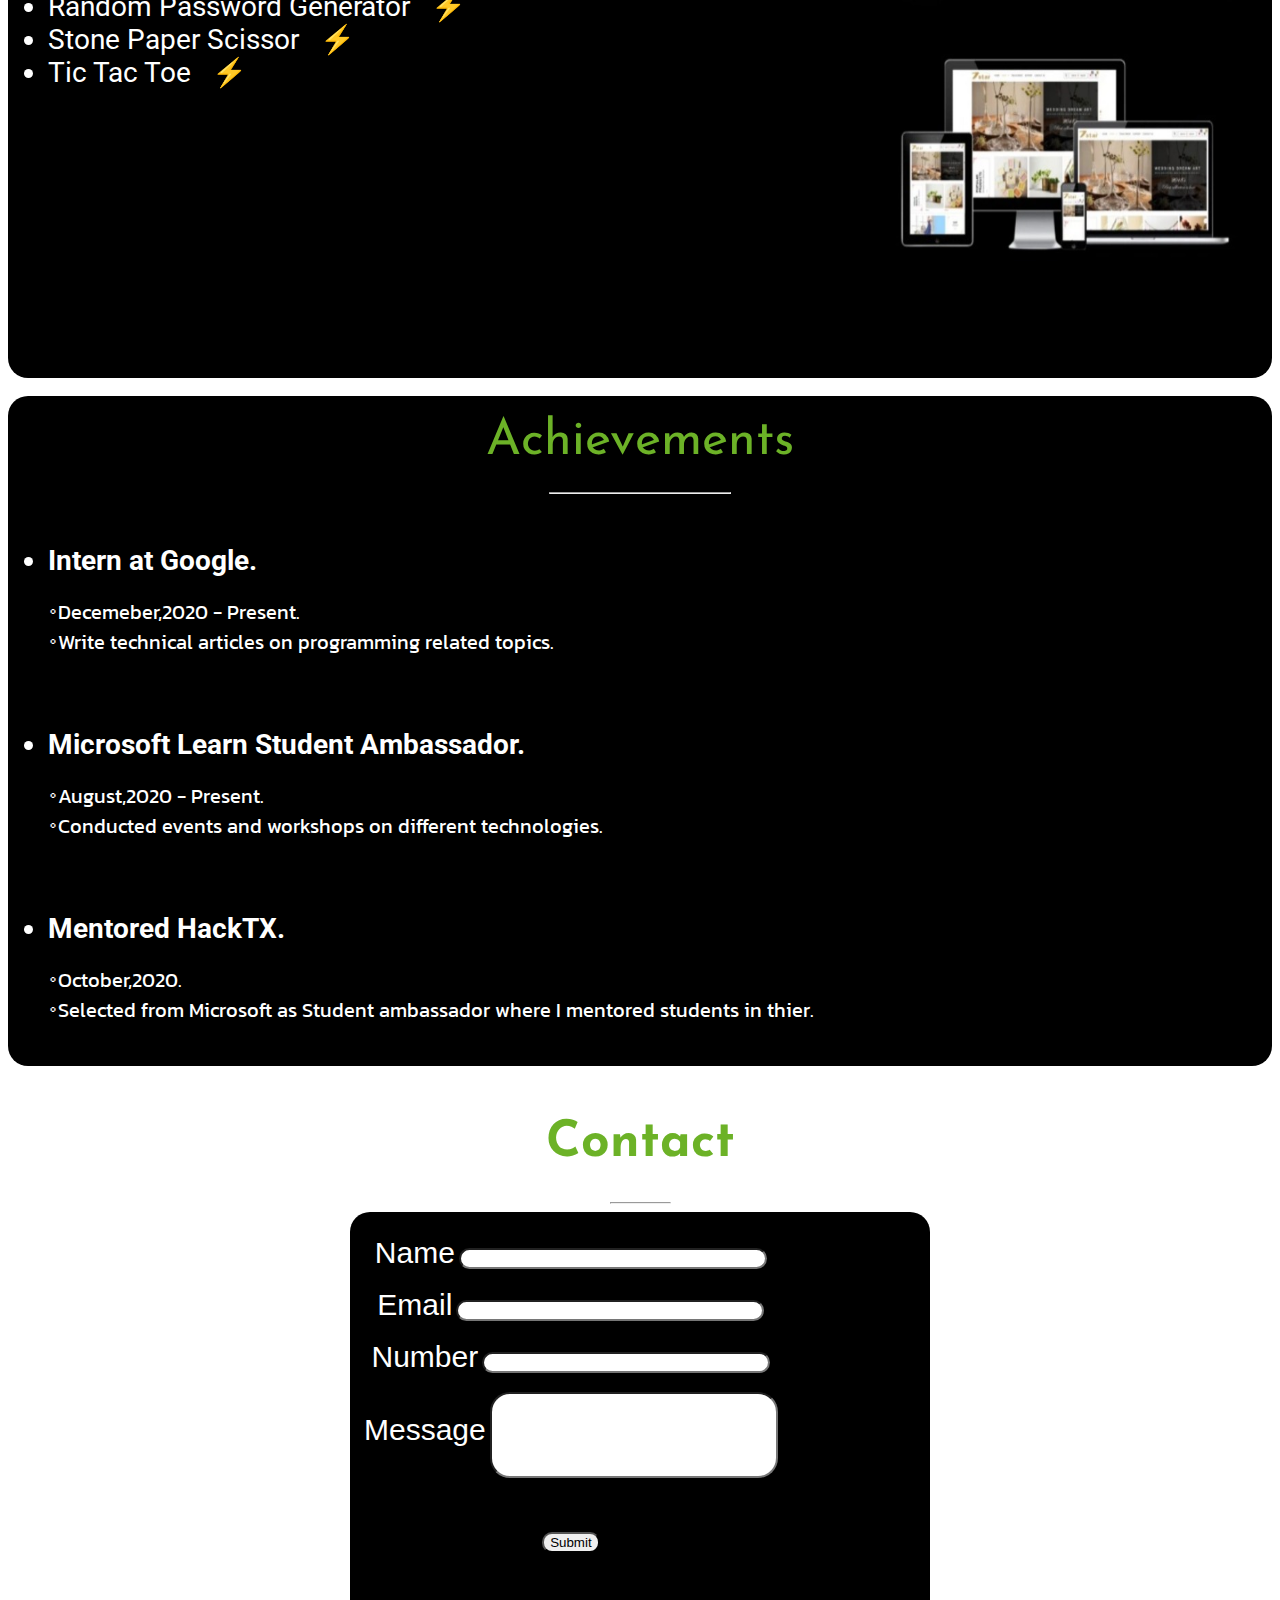
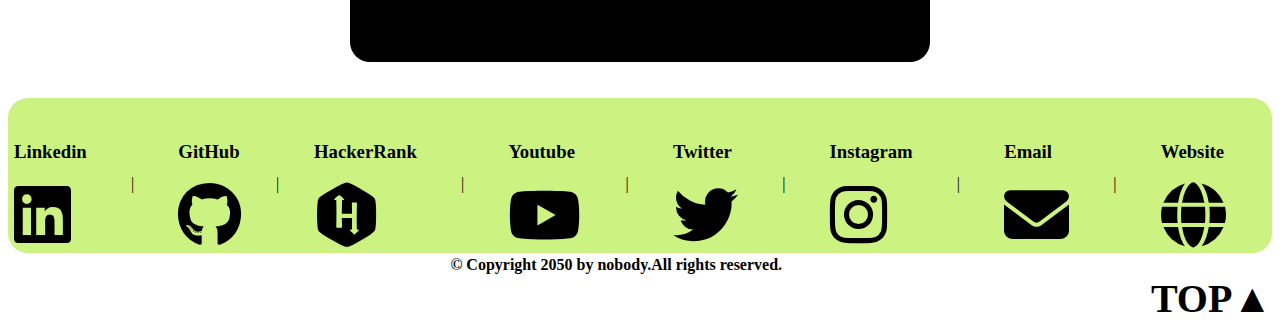
==== commit 9ddd3e6b: "1change" ====
--- a/index.html
+++ b/index.html
@@ -10,6 +10,47 @@
 <link href="https://fonts.googleapis.com/css2?family=Josefin+Sans:wght@700&family=Lobster&family=Kanit:ital,wght@1,200&family=Roboto&display=swap" rel="stylesheet">
 <link rel="stylesheet" href="./style.css">
     <title>simple profile page</title>
+    <style>
+      /* Add responsive styles here */
+      @media screen and (max-width: 600px) {
+        #header table {
+          display: block;
+          text-align: center;
+        }
+        #header td {
+          display: block;
+        }
+        #header td:nth-child(2) {
+          display: none;
+        }
+        #header td:nth-child(3) {
+          margin-top: 10px;
+        }
+      }
+      @media screen and (max-width: 768px) {
+        #about td:first-child,
+        #projects td:first-child,
+        #achievements td:first-child,
+        #contact td:first-child {
+          width: 100%;
+        }
+        #about td:last-child,
+        #projects td:last-child,
+        #achievements td:last-child,
+        #contact td:last-child {
+          width: 100%;
+          margin-top: 20px;
+        }
+      }
+      @media screen and (max-width: 1024px) {
+        #projects td:first-child {
+          width: 45%;
+        }
+        #projects td:last-child {
+          width: 55%;
+        }
+      }
+    </style>
 </head>
 <body>
     <!-- header-starting -->
--- a/style.css
+++ b/style.css
@@ -7,12 +7,6 @@
 
 }
 
-  
-  @media only screen and (min-width: 815px) {
-    .table  {
-      width: 50%;
-      height: 100px;
-    }
     li {
       color: white;
       text-align: justify;
@@ -20,11 +14,17 @@
       font-family: 'Roboto', sans-serif;
   
   }
-  ul {
-    text-align: right;
-    height: 550px;
-    width: 400px;
-    margin-left: auto;
-    float: right;
-  }
-  }+  @media (max-width: 768px) {
+    #table {
+        display: block;
+        text-align: center;
+    }
+    #table td {
+        display: block;
+        margin-bottom: 10px;
+    }
+    .main1 ul {
+        margin-left: 0;
+        text-align: left;
+    }
+}